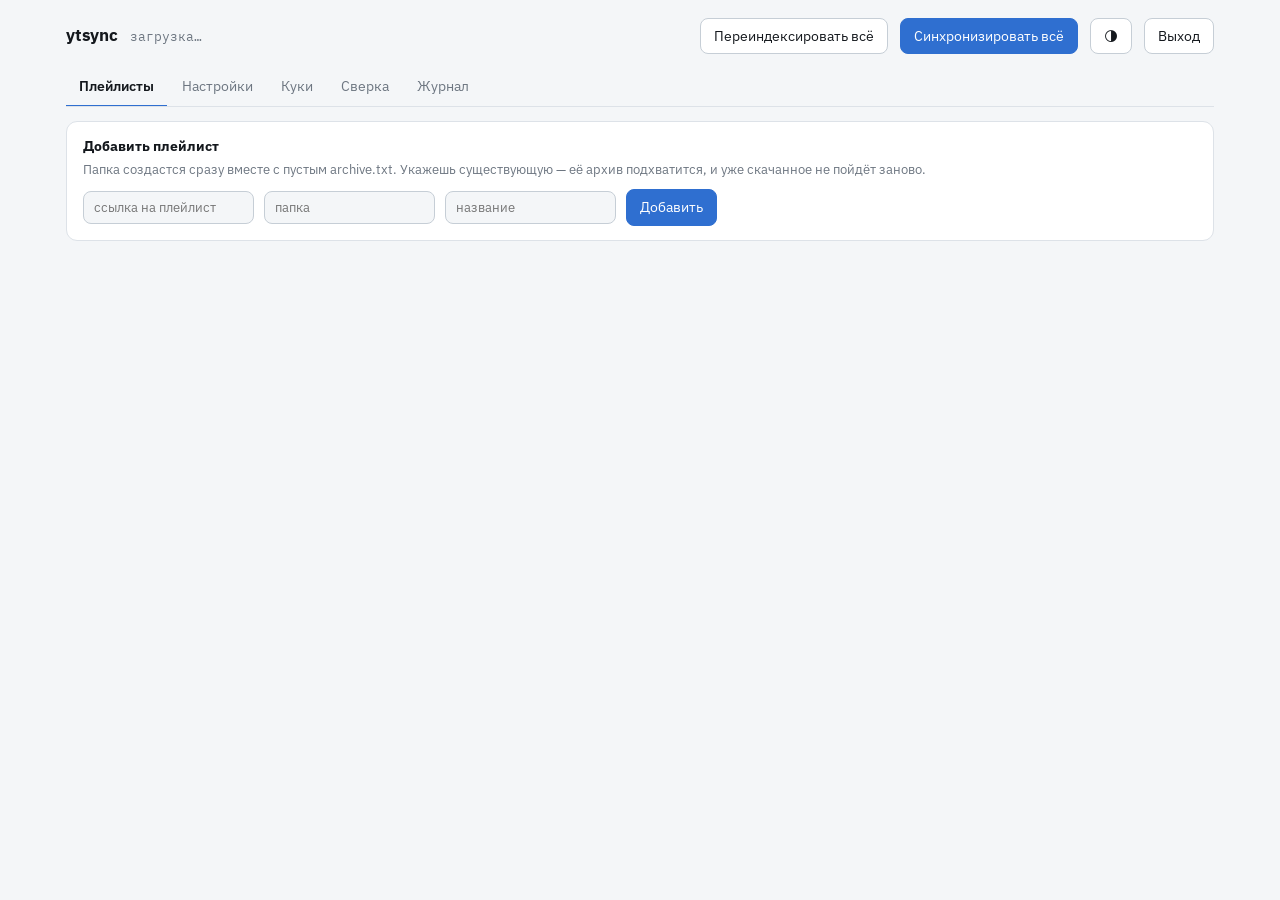
==== templates/index.html @ 3f9813bf "Initial commit: ytsync Self-hosted YouTube playlist archiver built on yt-dlp.  Unlike existing tools" ====
<!doctype html>
<html lang="ru">
<head>
<meta charset="utf-8">
<meta name="viewport" content="width=device-width, initial-scale=1">
<title>ytsync</title>
<link rel="stylesheet" href="/static/fonts.css">
<style>
:root{
  color-scheme:light;
  --paper:#f4f6f8;--surface:#fff;--sunk:#eaeef2;--ink:#14181d;--ink2:#3d454f;
  --mut:#6d7681;--line:#dde2e8;--line2:#c6ced6;
  --ok:#1f7a5a;--warn:#96670f;--bad:#b03a30;--run:#2f6fd0;
  --okbg:#e6f2ec;--warnbg:#f7efdd;--badbg:#f9e9e7;--runbg:#e9f1fc;
  --lift:0 1px 2px rgba(18,24,32,.05);
}
@media (prefers-color-scheme:dark){:root:not([data-theme="light"]){
  color-scheme:dark;
  --paper:#0b0e12;--surface:#181d24;--sunk:#212831;--ink:#e9edf1;--ink2:#c4ccd5;
  --mut:#8d97a3;--line:#2b323b;--line2:#3b444f;
  --ok:#4fbf92;--warn:#e0ab45;--bad:#ef7f74;--run:#74a9f2;
  --okbg:#13291f;--warnbg:#2d2312;--badbg:#301a17;--runbg:#16243a;
  --lift:0 1px 2px rgba(0,0,0,.5);
}}
:root[data-theme="dark"]{
  color-scheme:dark;
  --paper:#0b0e12;--surface:#181d24;--sunk:#212831;--ink:#e9edf1;--ink2:#c4ccd5;
  --mut:#8d97a3;--line:#2b323b;--line2:#3b444f;
  --ok:#4fbf92;--warn:#e0ab45;--bad:#ef7f74;--run:#74a9f2;
  --okbg:#13291f;--warnbg:#2d2312;--badbg:#301a17;--runbg:#16243a;
  --lift:0 1px 2px rgba(0,0,0,.5);
}
*{box-sizing:border-box}
body{margin:0;background:var(--paper);color:var(--ink);
     font:16px/1.5 "IBM Plex Sans",system-ui,-apple-system,Segoe UI,Roboto,sans-serif;
     -webkit-font-smoothing:antialiased;text-rendering:optimizeLegibility;
     zoom:var(--ui-zoom,1)}
.mono{font-family:"IBM Plex Mono",ui-monospace,Menlo,monospace;font-variant-numeric:tabular-nums}
.wrap{max-width:1180px;margin:0 auto;padding:18px 16px 60px}
.grow{flex:1}
.appbar{display:flex;align-items:center;gap:12px;flex-wrap:wrap;margin-bottom:12px}
.brand{font-weight:700;font-size:17px;letter-spacing:-.01em}
.statusline{font-size:12.5px;color:var(--mut);display:flex;gap:8px;flex-wrap:wrap;align-items:center}
.statusline b{color:var(--ink);font-weight:600}
.sep{color:var(--line2)}
button{font:inherit;font-size:13.5px;padding:7px 13px;border-radius:8px;cursor:pointer;
       border:1px solid var(--line2);background:var(--surface);color:var(--ink)}
button:hover:not(:disabled){border-color:var(--run)}
button:focus-visible{outline:2px solid var(--run);outline-offset:2px}
button:disabled{opacity:.42;cursor:not-allowed}
button.primary{background:var(--run);border-color:var(--run);color:#fff}
button.danger{color:var(--bad)}
button.sm{font-size:12.5px;padding:5px 10px}
input,select,textarea{font:inherit;font-size:13px;padding:6px 10px;border-radius:8px;
  border:1px solid var(--line2);background:var(--paper);color:var(--ink)}
input:focus,select:focus,textarea:focus{outline:2px solid var(--run);outline-offset:1px}
input[type=text],input[type=password]{min-width:170px}
.chip{display:inline-flex;align-items:center;gap:5px;font-size:12.5px;padding:3px 10px;
      border-radius:99px;background:var(--sunk);color:var(--mut);white-space:nowrap}
.chip.run{background:var(--runbg);color:var(--run)}
.chip.bad{background:var(--badbg);color:var(--bad)}
.chip.warn{background:var(--warnbg);color:var(--warn)}
.chip.ok{background:var(--okbg);color:var(--ok)}
.pulse{width:7px;height:7px;border-radius:50%;background:currentColor;flex:none;
       animation:pl 1.6s ease-in-out infinite}
@keyframes pl{0%,100%{opacity:1}50%{opacity:.25}}
@media (prefers-reduced-motion:reduce){.pulse{animation:none}}
.banner{border:1px solid var(--warn);background:var(--warnbg);color:var(--warn);
        border-radius:10px;padding:9px 13px;margin-bottom:10px;font-size:13px}
.runbar{border:1px solid var(--run);background:var(--runbg);border-radius:11px;
        padding:12px 14px;display:flex;flex-direction:column;gap:9px;margin-bottom:14px}
.runtop{display:flex;align-items:center;gap:10px;flex-wrap:wrap}
.runfile{font-size:12.5px;color:var(--ink2);overflow:hidden;text-overflow:ellipsis;white-space:nowrap}
.prog{height:5px;border-radius:99px;background:var(--surface);overflow:hidden}
.prog i{display:block;height:100%;background:var(--run);transition:width .3s}
.queue{display:flex;gap:6px;align-items:center;flex-wrap:wrap;font-size:12px;color:var(--mut)}
/* overflow-x:auto по спецификации делает overflow-y вычисляемым как auto,
   отчего сбоку вылезала вертикальная полоса прокрутки. Гасим её явно. */
.tabs{display:flex;gap:2px;border-bottom:1px solid var(--line);margin:14px 0;
      overflow-x:auto;overflow-y:hidden;scrollbar-width:none}
.tabs::-webkit-scrollbar{display:none}
.tabs button{border:0;background:none;color:var(--mut);border-bottom:2px solid transparent;
  border-radius:0;margin-bottom:-1px;padding:8px 13px;font-size:13.5px;white-space:nowrap}
.tabs button[aria-selected="true"]{color:var(--ink);border-bottom-color:var(--run);font-weight:600}
.row{display:grid;grid-template-columns:4px 1fr;border:1px solid var(--line);
     border-radius:10px;overflow:hidden;margin-bottom:8px;background:var(--surface);
     box-shadow:var(--lift);transition:border-color .15s}
.row:hover{border-color:var(--line2)}
.rail{background:var(--line2)}
.rail.ok{background:var(--ok)}.rail.warn{background:var(--warn)}
.rail.bad{background:var(--bad)}.rail.run{background:var(--run)}
/* Три колонки: кто — сколько — что делать. Цифры встают на одно место во всех
   строках, поэтому читаются столбцом, а ширина карточки не пустует. */
.rmain{padding:13px 16px 14px;min-width:0;display:grid;gap:8px 22px;align-items:center;
       grid-template-columns:minmax(200px,1fr) minmax(0,1.7fr) auto}
.rid{min-width:0;display:flex;flex-wrap:wrap;align-items:baseline;gap:8px}
.rid b{font-size:17px;letter-spacing:-.01em}
.rpath{font-size:13px;color:var(--mut)}
.racts{display:flex;gap:7px;justify-self:end}
.rnums{display:flex;gap:20px;font-size:14px;flex-wrap:wrap;color:var(--mut)}
.rnums b{color:var(--ink);font-weight:600}
.rnums .g{color:var(--ok)}.rnums .y{color:var(--warn)}.rnums .r{color:var(--bad)}
.rmeta{grid-column:1/-1;font-size:12.5px;color:var(--mut);margin-top:-2px}
@media (max-width:900px){
  .rmain{grid-template-columns:1fr}
  .racts{justify-self:start}
}
/* Закрытые списки стоят в одну строку рядом, раскрытый занимает всю ширину —
   иначе каждая мелочь съедала бы отдельную строку и карточка росла вчетверо */
.rdet{grid-column:1/-1;display:flex;gap:8px 18px;flex-wrap:wrap;align-items:baseline;
      margin-top:2px;border-top:1px solid var(--line);padding-top:9px}
.rdet details{margin:0;flex:0 0 auto}
.rdet details[open]{flex:1 1 100%;padding-bottom:2px}
.rdet summary{font-size:12.5px}
.card{background:var(--surface);border:1px solid var(--line);border-radius:11px;
      padding:14px 16px;margin-bottom:10px}
.card h3{margin:0 0 3px;font-size:14px}
.hint{font-size:12.5px;color:var(--mut);margin:6px 0}
.card .hint{margin:0 0 11px}
.field{display:flex;gap:10px;flex-wrap:wrap;align-items:center}
.field+.field{margin-top:9px}
label.inl{font-size:12.5px;color:var(--mut);display:flex;align-items:center;gap:6px}
details{margin-top:8px}
summary{cursor:pointer;color:var(--run);font-size:13px}
.scroll{max-height:290px;overflow:auto;margin-top:6px;border:1px solid var(--line);
        border-radius:8px}
table{border-collapse:collapse;width:100%}
td,th{padding:5px 9px;text-align:left;border-bottom:1px solid var(--line);font-size:12.5px;
      vertical-align:top}
th{color:var(--mut);font-weight:500;position:sticky;top:0;background:var(--surface)}
pre.log{background:var(--sunk);border:1px solid var(--line);border-radius:9px;padding:11px;
        font-size:11.5px;margin:0;max-height:460px;overflow:auto;white-space:pre-wrap;
        word-break:break-word;font-family:ui-monospace,Menlo,monospace;color:var(--ink2)}
.rec-item{border:1px solid var(--line);border-radius:9px;padding:10px 12px;margin-bottom:8px;
          background:var(--surface)}
.rec-file{font-size:12.5px;word-break:break-word;margin-bottom:6px}
.rec-opt{display:flex;gap:7px;align-items:flex-start;font-size:12.5px;padding:3px 0}
.rec-opt input{min-width:0}
.score{color:var(--mut);font-size:11.5px}
[hidden]{display:none!important}
.empty{color:var(--mut);font-size:13.5px;padding:14px 0}
</style>
</head>
<body>
<div class="wrap">

  <div class="appbar">
    <span class="brand">ytsync</span>
    <div class="statusline mono" id="status">загрузка…</div>
    <span class="grow"></span>
    <button id="bIndex">Переиндексировать всё</button>
    <button class="primary" id="bSync">Синхронизировать всё</button>
    <button id="bTheme" title="Переключить тему">🌗</button>
    <button id="bOut" title="Выйти из ytsync в этом браузере">Выход</button>
  </div>

  <div id="warn"></div>
  <div id="runbar"></div>

  <div class="tabs" role="tablist">
    <button role="tab" aria-selected="true" data-t="pl">Плейлисты</button>
    <button role="tab" aria-selected="false" data-t="set">Настройки</button>
    <button role="tab" aria-selected="false" data-t="ck">Куки</button>
    <button role="tab" aria-selected="false" data-t="rec">Сверка</button>
    <button role="tab" aria-selected="false" data-t="log">Журнал</button>
  </div>

  <section data-p="pl">
    <div id="cards"></div>
    <div class="card">
      <h3>Добавить плейлист</h3>
      <p class="hint">Папка создастся сразу вместе с пустым archive.txt. Укажешь существующую —
        её архив подхватится, и уже скачанное не пойдёт заново.</p>
      <form class="field" id="fAdd">
        <input type="text" id="aUrl" placeholder="ссылка на плейлист" required>
        <input type="text" id="aFolder" list="folders" placeholder="папка" required
               style="min-width:140px">
        <datalist id="folders"></datalist>
        <input type="text" id="aName" placeholder="название" style="min-width:130px">
        <button class="primary" type="submit">Добавить</button>
      </form>
    </div>
  </section>

  <section data-p="set" hidden>
    <div class="card">
      <h3>Загрузка</h3>
      <p class="hint">Качество максимальное: пустое поле формата означает лучшее видео плюс
        лучший звук. Склейка идёт в mkv без перекодирования, процессор не нагружается.</p>
      <form id="fCfg">
        <div class="field">
          <label class="inl">Часы запуска <input type="text" id="cHours" style="width:80px"></label>
          <label class="inl">Тихие часы <input type="text" id="cQuiet" style="width:110px"
                 placeholder="напр. 9,10,11"></label>
          <label class="inl">Не качать, если свободно меньше
            <input type="number" id="cFree" min="0" step="1" style="width:74px"> ГБ</label>
        </div>
        <div class="field">
          <label class="inl">Ограничение скорости
            <input type="text" id="cRate" placeholder="напр. 5M" style="min-width:100px"></label>
          <label class="inl">Формат
            <input type="text" id="cFmt" placeholder="пусто = лучшее" style="min-width:170px"></label>
        </div>
        <div class="field">
          <label class="inl">Шаблон имени
            <input type="text" id="cTpl" style="min-width:320px"></label>
          <label class="inl"><input type="checkbox" id="cThumb"> сохранять обложки</label>
          <button class="primary" type="submit">Сохранить</button>
        </div>
      </form>
    </div>
    <div class="card">
      <h3>Вид</h3>
      <p class="hint">Масштаб хранится в браузере, на каждом устройстве свой —
        на сервер не отправляется.</p>
      <div class="field">
        <label class="inl">Масштаб интерфейса
          <select id="cZoom">
            <option value="0.9">90%</option>
            <option value="1">100%</option>
            <option value="1.1">110%</option>
            <option value="1.25">125%</option>
            <option value="1.4">140%</option>
            <option value="1.6">160%</option>
          </select></label>
      </div>
    </div>
    <div class="card">
      <h3>Доступ</h3>
      <p class="hint">Вход запоминается в этом браузере на полгода. Сброс сессий разлогинит
        все устройства, включая это.</p>
      <form class="field" id="fPw">
        <input type="password" id="pwOld" placeholder="текущий пароль" autocomplete="current-password" required>
        <input type="password" id="pwNew" placeholder="новый пароль" autocomplete="new-password" minlength="6" required>
        <button type="submit">Сменить пароль</button>
        <button type="button" class="danger" id="bRevoke">Выйти на всех устройствах</button>
      </form>
    </div>
  </section>

  <section data-p="ck" hidden>
    <div class="card">
      <div class="field"><h3 style="margin:0">Куки YouTube</h3><span class="grow"></span>
        <span id="cookState" class="chip">…</span></div>
      <p class="hint" style="margin-top:9px">Нужны только для приватных плейлистов и видео 18+.
        Для обычных ссылок не требуются. Формат — Netscape cookies.txt. Всё, что не относится
        к YouTube и Google, отбрасывается при загрузке. Файл лежит с правами 600 и обратно
        не читается.</p>
      <form class="field" id="fCook">
        <input type="file" id="kFile" accept=".txt,text/plain">
        <button class="primary" type="submit">Загрузить</button>
        <button type="button" class="danger" id="kDel">Удалить</button>
      </form>
      <details>
        <summary>Вставить текстом</summary>
        <p class="hint" style="margin:6px 0">Через буфер табуляции часто ломаются — если
          ругнётся на формат, грузи файлом.</p>
        <textarea id="kText" rows="5" style="width:100%;font-family:ui-monospace,monospace"></textarea>
        <button id="kPaste" style="margin-top:6px">Сохранить текст</button>
      </details>
    </div>
  </section>

  <section data-p="rec" hidden>
    <div class="card">
      <h3>Сверка файлов без ID</h3>
      <p class="hint">У части файлов в имени нет ID видео, поэтому сопоставить их автоматически
        нельзя — для YouTube нет базы хешей. Здесь подбираются похожие по названию, решение
        за тобой. Подтверждённые ID дописываются в archive.txt, и эти видео больше не скачаются.</p>
      <div class="field">
        <select id="recFolder"></select>
        <button id="recLoad">Подобрать</button>
        <span class="grow"></span>
        <button class="primary" id="recApply" disabled>Подтвердить выбранные</button>
      </div>
      <div id="recBody" class="empty">Выбери папку и нажми «Подобрать».</div>
    </div>
  </section>

  <section data-p="log" hidden>
    <div class="card">
      <div class="field"><h3 style="margin:0">Журнал</h3><span class="grow"></span>
        <label class="inl"><input type="checkbox" id="lAuto" checked> автообновление</label>
        <button id="bLog">Обновить</button></div>
      <pre class="log" id="log" style="margin-top:10px">…</pre>
    </div>
  </section>
</div>

<script>
const $ = s => document.querySelector(s);
const esc = s => String(s ?? "").replace(/[&<>"]/g, c => ({"&":"&amp;","<":"&lt;",">":"&gt;",'"':"&quot;"}[c]));
const dt = s => s ? new Date(s).toLocaleString("ru-RU") : "—";
function ago(s) {
  if (!s) return "ни разу";
  const m = Math.round((Date.now() - new Date(s)) / 60000);
  if (m < 1) return "только что";
  if (m < 60) return `${m} мин назад`;
  const h = Math.round(m / 60);
  if (h < 24) return `${h} ч назад`;
  const d = Math.round(h / 24);
  return d < 30 ? `${d} дн назад` : new Date(s).toLocaleDateString("ru-RU");
}
let STATE = null, busy = false;
// Раскрыт всегда не более одного списка. Ключ хранится отдельно от разметки,
// поэтому переживает перерисовку карточек при опросе состояния.
let openDet = null;
const orphCache = {};
let cardsSig = "";

async function api(url, opt) {
  const r = await fetch(url, opt);
  if (r.status === 401) { location.href = "/login"; throw new Error("нужен вход"); }
  const d = await r.json().catch(() => ({}));
  if (!r.ok) throw new Error(d.error || d.message || "ошибка");
  return d;
}

/* ---------------- тема ---------------- */
const TH = [["auto","🌗"],["light","☀️"],["dark","🌙"]];
let ti = 0;
try { const s = localStorage.getItem("ytsync-theme");
      if (s) ti = Math.max(0, TH.findIndex(t => t[0] === s)); } catch(e) {}
function paintTheme() {
  const [v, l] = TH[ti];
  if (v === "auto") document.documentElement.removeAttribute("data-theme");
  else document.documentElement.setAttribute("data-theme", v);
  $("#bTheme").textContent = l;
  try { localStorage.setItem("ytsync-theme", v); } catch(e) {}
}
$("#bTheme").onclick = () => { ti = (ti + 1) % TH.length; paintTheme(); };
paintTheme();

/* ---------------- масштаб интерфейса ---------------- */
function applyZoom(v) {
  document.documentElement.style.setProperty("--ui-zoom", v);
  try { localStorage.setItem("ytsync-zoom", v); } catch(e) {}
}
let zoom = "1";
try { zoom = localStorage.getItem("ytsync-zoom") || "1"; } catch(e) {}
applyZoom(zoom);
$("#cZoom").value = zoom;
$("#cZoom").onchange = e => applyZoom(e.target.value);

/* ---------------- вкладки ---------------- */
const tabs = document.querySelectorAll(".tabs button");
tabs.forEach(t => t.onclick = () => {
  tabs.forEach(x => x.setAttribute("aria-selected", String(x === t)));
  document.querySelectorAll("[data-p]").forEach(p => p.hidden = p.dataset.p !== t.dataset.t);
  if (t.dataset.t === "log") loadLog();
  try { localStorage.setItem("ytsync-tab", t.dataset.t); } catch(e) {}
});
try {
  const saved = localStorage.getItem("ytsync-tab");
  if (saved) { const b = document.querySelector(`.tabs button[data-t="${saved}"]`); if (b) b.click(); }
} catch(e) {}

/* ---------------- строка плейлиста ---------------- */
function rail(p) {
  if (p.running) return "run";
  if (p.lost) return "bad";
  if (p.pending) return "warn";
  return "ok";
}
function sizeChip(p) {
  if (!p.pending) return "";
  return p.pending_gb != null
    ? `<span class="chip">≈ ${p.pending_gb} ГБ</span>`
    : `<span class="chip">объём неизвестен</span>`;
}
function row(p) {
  const acts = p.running
    ? `<button disabled>Синк</button>`
    : p.queued
      ? `<button data-act="unqueue" data-f="${esc(p.folder)}">Убрать из очереди</button>`
      : `<button data-act="index" data-f="${esc(p.folder)}">Индекс</button>
         <button class="primary" data-act="sync" data-f="${esc(p.folder)}">Синк</button>`;
  const badge = p.running ? `<span class="chip run"><i class="pulse"></i>идёт синк</span>`
    : p.queued ? `<span class="chip warn">в очереди</span>` : "";
  // Нулевые счётчики не показываем: они только шумят. Всего и скачано — всегда.
  const nums = [
    `всего <b>${p.in_playlist}</b>`,
    `скачано <b class="g">${p.downloaded}</b>`,
    p.pending ? `в очереди <b class="y">${p.pending}</b>` : "",
    p.rescued ? `спасено <b class="g">${p.rescued}</b>` : "",
    p.lost ? `упущено <b class="r">${p.lost}</b>` : "",
    p.files_without_id ? `без ID <b class="y">${p.files_without_id}</b>` : "",
  ].filter(Boolean).map(x => `<span>${x}</span>`).join("");

  // Ключ нужен, чтобы раскрытый список пережил перерисовку по опросу состояния
  const dd = (key, title, body, extra = "") => {
    const k = `${p.folder}|${key}`;
    return `<details data-det="${esc(k)}"${openDet === k ? " open" : ""}${extra}>
      <summary>${title}</summary>${openDet === k ? body : ""}</details>`;
  };
  const det = [
    p.pending ? dd("pending", `В очереди на скачивание — ${p.pending}`,
      `<div class="hint">Доступны на YouTube, локально их пока нет.</div>
       ${tbl(p.pending_items, false)}`) : "",
    p.rescued ? dd("rescued", `Спасено — ${p.rescued}`,
      `<div class="hint">На YouTube уже не посмотреть, а у тебя лежит.</div>
       ${tbl(p.rescued_items, true)}`) : "",
    p.lost ? dd("lost", `Упущено — ${p.lost}`,
      `<div class="hint">Недоступно на YouTube и не скачано. Часть бывает чинибельной —
         попробуй «Повторить упущенные».</div>
       ${tbl(p.lost_items, true)}
       <button class="sm" style="margin-top:7px" data-act="retry" data-f="${esc(p.folder)}">
         Повторить упущенные (${p.lost})</button>`) : "",
    p.files_without_id ? dd("orph", `Файлы без ID в имени — ${p.files_without_id}`,
      `<div class="hint">Сопоставить автоматически нельзя — вкладка «Сверка».</div>
       ${orphCache[p.folder]
         ? `<div class="scroll"><table>${orphCache[p.folder]
             .map(f => `<tr><td class="mono">${esc(f)}</td></tr>`).join("")}</table></div>`
         : '<div class="hint">загружаю…</div>'}`,
      ` data-orph="${esc(p.folder)}"`) : "",
  ].join("");
  return `<div class="row">
    <div class="rail ${rail(p)}"></div>
    <div class="rmain">
      <div class="rid"><b>${esc(p.name)}</b><span class="rpath mono">/${esc(p.folder)}</span>
        ${badge}${sizeChip(p)}
        ${p.indexed ? "" : '<span class="chip">не индексирован</span>'}</div>
      <div class="rnums mono">${nums}</div>
      <div class="racts">${acts}
        <button class="danger" data-act="del" data-f="${esc(p.folder)}">Убрать</button></div>
      <div class="rmeta">проверен ${ago(p.indexed_at)}${
        p.last_run && p.last_run.added ? ` · в прошлый раз скачано ${p.last_run.added}` : ""}${
        p.last_run && p.last_run.message
          ? ` · <span style="color:var(--bad)">${esc(p.last_run.message)}</span>` : ""}</div>
      ${det ? `<div class="rdet">${det}</div>` : ""}
    </div>
  </div>`;
}
function tbl(items, withReason) {
  if (!items || !items.length) return '<div class="hint">пусто</div>';
  return `<div class="scroll"><table><tr><th>ID</th><th>Название</th>${
    withReason ? "<th>Причина</th>" : ""}</tr>` + items.map(i => `<tr>
      <td class="mono"><a href="https://youtu.be/${esc(i.video_id)}" target="_blank"
        rel="noopener">${esc(i.video_id)}</a></td>
      <td>${esc(i.title)}</td>
      ${withReason ? `<td>${esc(i.problem || "нет в плейлисте")}</td>` : ""}</tr>`).join("")
    + "</table></div>";
}

/* ---------------- обновление ---------------- */
async function refresh() {
  const s = await api("/api/state");
  STATE = s;
  const d = s.disk, r = s.runner, cur = r.current;
  busy = !!cur;

  $("#status").innerHTML =
    `<span>расписание <b>${(s.config.schedule_hours||[]).map(h=>h+":00").join(", ") || "выкл"}</b></span>
     <span class="sep">·</span>
     <span>диск <b>${d.free_gb ?? "?"} ГБ</b> из ${d.total_gb ?? "?"}</span>
     <span class="sep">·</span><span><b>${d.used_pct ?? "?"}%</b> занято</span>
     ${s.quiet_now ? '<span class="sep">·</span><span class="chip warn">тихие часы</span>' : ""}`;

  $("#warn").innerHTML = !s.space_ok
    ? `<div class="banner">${esc(s.space_warning)}</div>` : "";

  $("#runbar").innerHTML = cur ? `<div class="runbar">
      <div class="runtop">
        <span class="chip run"><i class="pulse"></i>${esc(cur.stage || cur.kind)}</span>
        <b>${esc(cur.folder)}</b>
        ${cur.expected ? `<span class="mono" style="font-size:12.5px">файл ${
          cur.done || 0} из ${cur.expected}</span>` : ""}
        ${cur.percent ? `<span class="mono" style="font-size:12.5px">${cur.percent.toFixed(1)}%</span>` : ""}
        <span class="grow"></span>
        <button id="bPause">Пауза</button>
        <button class="danger" id="bStop" title="Недокачанный файл сохранится и продолжится позже">Остановить</button>
      </div>
      ${cur.item ? `<div class="runfile mono">${esc(cur.item)}</div>` : ""}
      <div class="prog"><i style="width:${cur.percent || 0}%"></i></div>
      ${r.queued ? `<div class="queue"><span>Дальше:</span>${
        r.queue.map(j => `<span class="chip">${esc(j.folder)} · ${esc(j.kind)}
          <button class="sm" data-act="unqueue" data-f="${esc(j.folder)}"
          style="padding:0 4px;border:0;background:none">✕</button></span>`).join("")}
        <button class="sm" id="bQClear">Очистить очередь</button></div>` : ""}
    </div>` : (r.queued ? `<div class="runbar"><div class="queue">
        <span>В очереди:</span>${r.queue.map(j => `<span class="chip">${esc(j.folder)}</span>`).join("")}
        <button class="sm" id="bQClear">Очистить очередь</button></div></div>` : "");

  $("#bSync").disabled = busy;
  $("#bIndex").disabled = busy;
  // Перерисовываем только при реальных изменениях: иначе каждые 2 секунды
  // сбрасывалась бы прокрутка и мерцал текст. Подпись компактная — по числам,
  // а не по всем спискам, чтобы не гонять сотни килобайт на каждом опросе.
  const sig = JSON.stringify([
    s.playlists.map(p => [p.folder, p.name, p.in_playlist, p.downloaded, p.pending,
                          p.rescued, p.lost, p.files_without_id, p.pending_gb,
                          p.queued, p.running, p.indexed_at,
                          p.last_run && p.last_run.finished]),
    openDet, Object.keys(orphCache).sort()]);
  if (sig !== cardsSig) {
    cardsSig = sig;
    $("#cards").innerHTML = s.playlists.length ? s.playlists.map(row).join("")
      : '<div class="card empty">Плейлистов пока нет. Добавь первый ниже — он сразу проиндексируется, но качать ничего не начнёт.</div>';
  }
  $("#folders").innerHTML = (s.known_folders||[]).map(f => `<option value="${esc(f)}">`).join("");

  const sel = $("#recFolder"), keep = sel.value;
  sel.innerHTML = s.playlists.map(p =>
    `<option value="${esc(p.folder)}">${esc(p.name)} (без ID: ${p.files_without_id})</option>`).join("");
  if (keep) sel.value = keep;

  const c = s.config;
  if (document.activeElement !== $("#cHours")) $("#cHours").value = (c.schedule_hours||[]).join(",");
  if (document.activeElement !== $("#cQuiet")) $("#cQuiet").value = (c.quiet_hours||[]).join(",");
  if (document.activeElement !== $("#cFree")) $("#cFree").value = c.min_free_gb ?? 0;
  if (document.activeElement !== $("#cRate")) $("#cRate").value = c.limit_rate || "";
  if (document.activeElement !== $("#cFmt")) $("#cFmt").value = c.format || "";
  if (document.activeElement !== $("#cTpl")) $("#cTpl").value = c.output_template || "";
  $("#cThumb").checked = !!c.write_thumbnail;

  const k = s.cookies || {};
  $("#cookState").className = "chip " + (k.present ? "ok" : "");
  $("#cookState").textContent = k.present
    ? `${k.count} кук · ${(k.domains||[]).slice(0,3).join(", ")} · ${dt(k.mtime)}`
    : "не загружены";
  $("#kDel").disabled = !k.present;
}

async function loadLog() {
  try {
    const l = await api("/api/log?limit=250");
    $("#log").textContent = l.map(x =>
      `${x.ts.replace("T"," ").replace("+00:00","")} ${x.folder ? "["+x.folder+"] " : ""}${x.line}`
    ).join("\n") || "пусто";
  } catch(e) {}
}

/* ---------------- действия ---------------- */
document.addEventListener("click", async e => {
  const b = e.target.closest("button[data-act]");
  if (!b) return;
  const f = b.dataset.f, act = b.dataset.act;
  const p = (STATE?.playlists || []).find(x => x.folder === f);
  try {
    if (act === "del") {
      if (!confirm(`Убрать «${f}» из списка?\n\nФайлы и archive.txt останутся на месте — удаляется только запись.`)) return;
      await api("/api/playlists/" + encodeURIComponent(f), {method:"DELETE"});
    } else if (act === "unqueue") {
      await api("/api/queue?folder=" + encodeURIComponent(f), {method:"DELETE"});
    } else if (act === "retry") {
      const r = await api("/api/retry/" + encodeURIComponent(f), {method:"POST"});
      alert(r.message + (r.count ? ` (${r.count} шт.)` : ""));
    } else if (act === "sync") {
      // Подтверждаем только дорогой запуск, чтобы не докучать на мелочи
      if (p && p.pending_gb != null && p.pending_gb >= 10 &&
          !confirm(`Скачать ${p.pending} видео, примерно ${p.pending_gb} ГБ?\n\nСвободно ${STATE.disk.free_gb} ГБ.`)) return;
      const r = await api(`/api/run/sync?folder=${encodeURIComponent(f)}`, {method:"POST"});
      if (!r.ok) alert(r.message);
    } else {
      await api(`/api/run/${act}?folder=${encodeURIComponent(f)}`, {method:"POST"});
    }
    await refresh(); loadLog();
  } catch (err) { alert(err.message); }
});

// Раскрытие берём на себя: браузерное открывало бы несколько списков сразу,
// а перерисовка по опросу тут же их схлопывала.
document.addEventListener("click", async e => {
  const s = e.target.closest(".rdet summary");
  if (!s) return;
  e.preventDefault();
  const d = s.parentElement, key = d.dataset.det;
  openDet = (openDet === key) ? null : key;
  cardsSig = "";                       // заставляем перерисовать с новым состоянием
  await refresh().catch(() => {});
  // Список файлов без ID подгружаем лениво и кладём в кэш, чтобы не тянуть заново
  const folder = d.dataset.orph;
  if (folder && openDet === key && !orphCache[folder]) {
    try {
      orphCache[folder] = (await api("/api/orphans/" + encodeURIComponent(folder))).files;
      cardsSig = "";
      await refresh().catch(() => {});
    } catch (err) { /* покажем «загружаю…», это не критично */ }
  }
});

document.addEventListener("click", async e => {
  const id = e.target.id;
  try {
    if (id === "bPause") { alert((await api("/api/control/pause", {method:"POST"})).message); }
    else if (id === "bStop") { alert((await api("/api/control/stop", {method:"POST"})).message); }
    else if (id === "bQClear") { await api("/api/queue", {method:"DELETE"}); }
    else return;
    refresh();
  } catch (err) { alert(err.message); }
});

$("#bSync").onclick = async () => {
  const tot = (STATE?.playlists || []).reduce((a, p) => a + (p.pending_gb || 0), 0);
  if (tot >= 10 && !confirm(`Синхронизировать все плейлисты?\n\nПримерно ${tot.toFixed(1)} ГБ к загрузке, свободно ${STATE.disk.free_gb} ГБ.`)) return;
  try { await api("/api/run/sync", {method:"POST"}); refresh(); loadLog(); }
  catch (err) { alert(err.message); }
};
$("#bIndex").onclick = async () => {
  try { await api("/api/run/index", {method:"POST"}); refresh(); loadLog(); }
  catch (err) { alert(err.message); }
};
$("#bLog").onclick = loadLog;
$("#bOut").onclick = async () => {
  if (!confirm("Выйти из ytsync в этом браузере?")) return;
  await api("/api/auth/logout", {method:"POST"}); location.href = "/login";
};

$("#fAdd").onsubmit = async e => {
  e.preventDefault();
  try {
    const r = await api("/api/playlists", {method:"POST",
      headers:{"Content-Type":"application/json"},
      body: JSON.stringify({url:$("#aUrl").value, folder:$("#aFolder").value, name:$("#aName").value})});
    $("#aUrl").value = $("#aFolder").value = $("#aName").value = "";
    alert(r.archive_created
      ? "Папка создана, archive.txt пустой — при первом синке скачается весь плейлист."
      : `Использую существующий archive.txt: ${r.archive_entries} записей, они не перекачаются.`);
    refresh(); loadLog();
  } catch (err) { alert(err.message); }
};

$("#fCfg").onsubmit = async e => {
  e.preventDefault();
  const hrs = s => s.split(",").map(x => x.trim()).filter(Boolean);
  try {
    await api("/api/config", {method:"POST", headers:{"Content-Type":"application/json"},
      body: JSON.stringify({
        schedule_hours: hrs($("#cHours").value), quiet_hours: hrs($("#cQuiet").value),
        min_free_gb: $("#cFree").value, limit_rate: $("#cRate").value,
        format: $("#cFmt").value, output_template: $("#cTpl").value,
        write_thumbnail: $("#cThumb").checked})});
    refresh();
  } catch (err) { alert(err.message); }
};

$("#fPw").onsubmit = async e => {
  e.preventDefault();
  try {
    await api("/api/auth/password", {method:"POST", headers:{"Content-Type":"application/json"},
      body: JSON.stringify({current:$("#pwOld").value, password:$("#pwNew").value})});
    $("#pwOld").value = $("#pwNew").value = "";
    alert("Пароль изменён. Этот браузер остался в системе.");
  } catch (err) { alert(err.message); }
};
$("#bRevoke").onclick = async () => {
  if (!confirm("Разлогинить все устройства, включая это?")) return;
  await api("/api/auth/revoke", {method:"POST"});
  location.href = "/login";
};

async function sendCookies(body, isFile) {
  const opt = isFile ? {method:"POST", body}
    : {method:"POST", headers:{"Content-Type":"application/json"}, body:JSON.stringify({text:body})};
  const c = (await api("/api/cookies", opt)).cookies;
  alert(`Сохранено ${c.count} кук для ${(c.domains||[]).join(", ")}.` +
    (c.dropped ? `\n\nОтброшено посторонних: ${c.dropped}` : ""));
  refresh(); loadLog();
}
$("#fCook").onsubmit = async e => {
  e.preventDefault();
  const f = $("#kFile").files[0];
  if (!f) { alert("Выбери файл"); return; }
  const fd = new FormData(); fd.append("file", f);
  try { await sendCookies(fd, true); $("#kFile").value = ""; } catch (err) { alert(err.message); }
};
$("#kPaste").onclick = async () => {
  if (!$("#kText").value.trim()) { alert("Пусто"); return; }
  try { await sendCookies($("#kText").value, false); $("#kText").value = ""; }
  catch (err) { alert(err.message); }
};
$("#kDel").onclick = async () => {
  if (!confirm("Удалить файл кук с сервера?")) return;
  try { await api("/api/cookies", {method:"DELETE"}); refresh(); loadLog(); }
  catch (err) { alert(err.message); }
};

/* ---------------- сверка ---------------- */
$("#recLoad").onclick = async () => {
  const f = $("#recFolder").value;
  if (!f) return;
  $("#recBody").innerHTML = '<div class="empty">Подбираю…</div>';
  try {
    const d = await api("/api/reconcile/" + encodeURIComponent(f));
    if (!d.items.length) {
      $("#recBody").innerHTML = '<div class="empty">Файлов без ID в этой папке нет.</div>';
      $("#recApply").disabled = true; return;
    }
    $("#recBody").innerHTML = d.items.map((it, i) => `<div class="rec-item">
      <div class="rec-file mono">${esc(it.file)}</div>
      ${it.suggestions.length ? it.suggestions.map(s => `<label class="rec-opt">
          <input type="radio" name="rec${i}" value="${esc(s.video_id)}">
          <span>${esc(s.title)}
            <span class="score">· ${Math.round(s.score*100)}% · ${esc(s.video_id)}${
              s.in_playlist ? "" : " · нет в плейлисте"}</span></span></label>`).join("")
        : '<div class="hint">Похожих не нашлось.</div>'}
      <label class="rec-opt"><input type="radio" name="rec${i}" value="" checked>
        <span class="score">пропустить</span></label></div>`).join("");
    $("#recApply").disabled = false;
  } catch (err) { $("#recBody").innerHTML = `<div class="empty">${esc(err.message)}</div>`; }
};
$("#recApply").onclick = async () => {
  const pairs = [...document.querySelectorAll("#recBody input[type=radio]:checked")]
    .filter(r => r.value).map(r => ({video_id: r.value}));
  if (!pairs.length) { alert("Ничего не выбрано."); return; }
  if (!confirm(`Дописать ${pairs.length} ID в archive.txt?\n\nЭти видео больше не будут скачиваться.`)) return;
  try {
    const r = await api("/api/reconcile/" + encodeURIComponent($("#recFolder").value),
      {method:"POST", headers:{"Content-Type":"application/json"}, body: JSON.stringify({pairs})});
    alert(`Добавлено записей: ${r.added}`);
    $("#recLoad").click(); refresh();
  } catch (err) { alert(err.message); }
};

refresh().catch(() => {});
loadLog();
setInterval(() => refresh().catch(() => {}), 2000);
setInterval(() => { if (busy && $("#lAuto").checked) loadLog(); }, 3000);
</script>
</body>
</html>
---- static/fonts.css ----
/* cyrillic-ext */
@font-face {
  font-family: 'IBM Plex Mono';
  font-style: normal;
  font-weight: 400;
  font-display: swap;
  src: url(/static/fonts/f000.woff2) format('woff2');
  unicode-range: U+0460-052F, U+1C80-1C8A, U+20B4, U+2DE0-2DFF, U+A640-A69F, U+FE2E-FE2F;
}
/* cyrillic */
@font-face {
  font-family: 'IBM Plex Mono';
  font-style: normal;
  font-weight: 400;
  font-display: swap;
  src: url(/static/fonts/f001.woff2) format('woff2');
  unicode-range: U+0301, U+0400-045F, U+0490-0491, U+04B0-04B1, U+2116;
}
/* vietnamese */
@font-face {
  font-family: 'IBM Plex Mono';
  font-style: normal;
  font-weight: 400;
  font-display: swap;
  src: url(/static/fonts/f002.woff2) format('woff2');
  unicode-range: U+0102-0103, U+0110-0111, U+0128-0129, U+0168-0169, U+01A0-01A1, U+01AF-01B0, U+0300-0301, U+0303-0304, U+0308-0309, U+0323, U+0329, U+1EA0-1EF9, U+20AB;
}
/* latin-ext */
@font-face {
  font-family: 'IBM Plex Mono';
  font-style: normal;
  font-weight: 400;
  font-display: swap;
  src: url(/static/fonts/f003.woff2) format('woff2');
  unicode-range: U+0100-02BA, U+02BD-02C5, U+02C7-02CC, U+02CE-02D7, U+02DD-02FF, U+0304, U+0308, U+0329, U+1D00-1DBF, U+1E00-1E9F, U+1EF2-1EFF, U+2020, U+20A0-20AB, U+20AD-20C0, U+2113, U+2C60-2C7F, U+A720-A7FF;
}
/* latin */
@font-face {
  font-family: 'IBM Plex Mono';
  font-style: normal;
  font-weight: 400;
  font-display: swap;
  src: url(/static/fonts/f004.woff2) format('woff2');
  unicode-range: U+0000-00FF, U+0131, U+0152-0153, U+02BB-02BC, U+02C6, U+02DA, U+02DC, U+0304, U+0308, U+0329, U+2000-206F, U+20AC, U+2122, U+2191, U+2193, U+2212, U+2215, U+FEFF, U+FFFD;
}
/* cyrillic-ext */
@font-face {
  font-family: 'IBM Plex Mono';
  font-style: normal;
  font-weight: 500;
  font-display: swap;
  src: url(/static/fonts/f005.woff2) format('woff2');
  unicode-range: U+0460-052F, U+1C80-1C8A, U+20B4, U+2DE0-2DFF, U+A640-A69F, U+FE2E-FE2F;
}
/* cyrillic */
@font-face {
  font-family: 'IBM Plex Mono';
  font-style: normal;
  font-weight: 500;
  font-display: swap;
  src: url(/static/fonts/f006.woff2) format('woff2');
  unicode-range: U+0301, U+0400-045F, U+0490-0491, U+04B0-04B1, U+2116;
}
/* vietnamese */
@font-face {
  font-family: 'IBM Plex Mono';
  font-style: normal;
  font-weight: 500;
  font-display: swap;
  src: url(/static/fonts/f007.woff2) format('woff2');
  unicode-range: U+0102-0103, U+0110-0111, U+0128-0129, U+0168-0169, U+01A0-01A1, U+01AF-01B0, U+0300-0301, U+0303-0304, U+0308-0309, U+0323, U+0329, U+1EA0-1EF9, U+20AB;
}
/* latin-ext */
@font-face {
  font-family: 'IBM Plex Mono';
  font-style: normal;
  font-weight: 500;
  font-display: swap;
  src: url(/static/fonts/f008.woff2) format('woff2');
  unicode-range: U+0100-02BA, U+02BD-02C5, U+02C7-02CC, U+02CE-02D7, U+02DD-02FF, U+0304, U+0308, U+0329, U+1D00-1DBF, U+1E00-1E9F, U+1EF2-1EFF, U+2020, U+20A0-20AB, U+20AD-20C0, U+2113, U+2C60-2C7F, U+A720-A7FF;
}
/* latin */
@font-face {
  font-family: 'IBM Plex Mono';
  font-style: normal;
  font-weight: 500;
  font-display: swap;
  src: url(/static/fonts/f009.woff2) format('woff2');
  unicode-range: U+0000-00FF, U+0131, U+0152-0153, U+02BB-02BC, U+02C6, U+02DA, U+02DC, U+0304, U+0308, U+0329, U+2000-206F, U+20AC, U+2122, U+2191, U+2193, U+2212, U+2215, U+FEFF, U+FFFD;
}
/* cyrillic-ext */
@font-face {
  font-family: 'IBM Plex Mono';
  font-style: normal;
  font-weight: 600;
  font-display: swap;
  src: url(/static/fonts/f010.woff2) format('woff2');
  unicode-range: U+0460-052F, U+1C80-1C8A, U+20B4, U+2DE0-2DFF, U+A640-A69F, U+FE2E-FE2F;
}
/* cyrillic */
@font-face {
  font-family: 'IBM Plex Mono';
  font-style: normal;
  font-weight: 600;
  font-display: swap;
  src: url(/static/fonts/f011.woff2) format('woff2');
  unicode-range: U+0301, U+0400-045F, U+0490-0491, U+04B0-04B1, U+2116;
}
/* vietnamese */
@font-face {
  font-family: 'IBM Plex Mono';
  font-style: normal;
  font-weight: 600;
  font-display: swap;
  src: url(/static/fonts/f012.woff2) format('woff2');
  unicode-range: U+0102-0103, U+0110-0111, U+0128-0129, U+0168-0169, U+01A0-01A1, U+01AF-01B0, U+0300-0301, U+0303-0304, U+0308-0309, U+0323, U+0329, U+1EA0-1EF9, U+20AB;
}
/* latin-ext */
@font-face {
  font-family: 'IBM Plex Mono';
  font-style: normal;
  font-weight: 600;
  font-display: swap;
  src: url(/static/fonts/f013.woff2) format('woff2');
  unicode-range: U+0100-02BA, U+02BD-02C5, U+02C7-02CC, U+02CE-02D7, U+02DD-02FF, U+0304, U+0308, U+0329, U+1D00-1DBF, U+1E00-1E9F, U+1EF2-1EFF, U+2020, U+20A0-20AB, U+20AD-20C0, U+2113, U+2C60-2C7F, U+A720-A7FF;
}
/* latin */
@font-face {
  font-family: 'IBM Plex Mono';
  font-style: normal;
  font-weight: 600;
  font-display: swap;
  src: url(/static/fonts/f014.woff2) format('woff2');
  unicode-range: U+0000-00FF, U+0131, U+0152-0153, U+02BB-02BC, U+02C6, U+02DA, U+02DC, U+0304, U+0308, U+0329, U+2000-206F, U+20AC, U+2122, U+2191, U+2193, U+2212, U+2215, U+FEFF, U+FFFD;
}
/* cyrillic-ext */
@font-face {
  font-family: 'IBM Plex Sans';
  font-style: normal;
  font-weight: 400;
  font-stretch: 100%;
  font-display: swap;
  src: url(/static/fonts/f015.woff2) format('woff2');
  unicode-range: U+0460-052F, U+1C80-1C8A, U+20B4, U+2DE0-2DFF, U+A640-A69F, U+FE2E-FE2F;
}
/* cyrillic */
@font-face {
  font-family: 'IBM Plex Sans';
  font-style: normal;
  font-weight: 400;
  font-stretch: 100%;
  font-display: swap;
  src: url(/static/fonts/f016.woff2) format('woff2');
  unicode-range: U+0301, U+0400-045F, U+0490-0491, U+04B0-04B1, U+2116;
}
/* greek */
@font-face {
  font-family: 'IBM Plex Sans';
  font-style: normal;
  font-weight: 400;
  font-stretch: 100%;
  font-display: swap;
  src: url(/static/fonts/f017.woff2) format('woff2');
  unicode-range: U+0370-0377, U+037A-037F, U+0384-038A, U+038C, U+038E-03A1, U+03A3-03FF;
}
/* vietnamese */
@font-face {
  font-family: 'IBM Plex Sans';
  font-style: normal;
  font-weight: 400;
  font-stretch: 100%;
  font-display: swap;
  src: url(/static/fonts/f018.woff2) format('woff2');
  unicode-range: U+0102-0103, U+0110-0111, U+0128-0129, U+0168-0169, U+01A0-01A1, U+01AF-01B0, U+0300-0301, U+0303-0304, U+0308-0309, U+0323, U+0329, U+1EA0-1EF9, U+20AB;
}
/* latin-ext */
@font-face {
  font-family: 'IBM Plex Sans';
  font-style: normal;
  font-weight: 400;
  font-stretch: 100%;
  font-display: swap;
  src: url(/static/fonts/f019.woff2) format('woff2');
  unicode-range: U+0100-02BA, U+02BD-02C5, U+02C7-02CC, U+02CE-02D7, U+02DD-02FF, U+0304, U+0308, U+0329, U+1D00-1DBF, U+1E00-1E9F, U+1EF2-1EFF, U+2020, U+20A0-20AB, U+20AD-20C0, U+2113, U+2C60-2C7F, U+A720-A7FF;
}
/* latin */
@font-face {
  font-family: 'IBM Plex Sans';
  font-style: normal;
  font-weight: 400;
  font-stretch: 100%;
  font-display: swap;
  src: url(/static/fonts/f020.woff2) format('woff2');
  unicode-range: U+0000-00FF, U+0131, U+0152-0153, U+02BB-02BC, U+02C6, U+02DA, U+02DC, U+0304, U+0308, U+0329, U+2000-206F, U+20AC, U+2122, U+2191, U+2193, U+2212, U+2215, U+FEFF, U+FFFD;
}
/* cyrillic-ext */
@font-face {
  font-family: 'IBM Plex Sans';
  font-style: normal;
  font-weight: 500;
  font-stretch: 100%;
  font-display: swap;
  src: url(/static/fonts/f015.woff2) format('woff2');
  unicode-range: U+0460-052F, U+1C80-1C8A, U+20B4, U+2DE0-2DFF, U+A640-A69F, U+FE2E-FE2F;
}
/* cyrillic */
@font-face {
  font-family: 'IBM Plex Sans';
  font-style: normal;
  font-weight: 500;
  font-stretch: 100%;
  font-display: swap;
  src: url(/static/fonts/f016.woff2) format('woff2');
  unicode-range: U+0301, U+0400-045F, U+0490-0491, U+04B0-04B1, U+2116;
}
/* greek */
@font-face {
  font-family: 'IBM Plex Sans';
  font-style: normal;
  font-weight: 500;
  font-stretch: 100%;
  font-display: swap;
  src: url(/static/fonts/f017.woff2) format('woff2');
  unicode-range: U+0370-0377, U+037A-037F, U+0384-038A, U+038C, U+038E-03A1, U+03A3-03FF;
}
/* vietnamese */
@font-face {
  font-family: 'IBM Plex Sans';
  font-style: normal;
  font-weight: 500;
  font-stretch: 100%;
  font-display: swap;
  src: url(/static/fonts/f018.woff2) format('woff2');
  unicode-range: U+0102-0103, U+0110-0111, U+0128-0129, U+0168-0169, U+01A0-01A1, U+01AF-01B0, U+0300-0301, U+0303-0304, U+0308-0309, U+0323, U+0329, U+1EA0-1EF9, U+20AB;
}
/* latin-ext */
@font-face {
  font-family: 'IBM Plex Sans';
  font-style: normal;
  font-weight: 500;
  font-stretch: 100%;
  font-display: swap;
  src: url(/static/fonts/f019.woff2) format('woff2');
  unicode-range: U+0100-02BA, U+02BD-02C5, U+02C7-02CC, U+02CE-02D7, U+02DD-02FF, U+0304, U+0308, U+0329, U+1D00-1DBF, U+1E00-1E9F, U+1EF2-1EFF, U+2020, U+20A0-20AB, U+20AD-20C0, U+2113, U+2C60-2C7F, U+A720-A7FF;
}
/* latin */
@font-face {
  font-family: 'IBM Plex Sans';
  font-style: normal;
  font-weight: 500;
  font-stretch: 100%;
  font-display: swap;
  src: url(/static/fonts/f020.woff2) format('woff2');
  unicode-range: U+0000-00FF, U+0131, U+0152-0153, U+02BB-02BC, U+02C6, U+02DA, U+02DC, U+0304, U+0308, U+0329, U+2000-206F, U+20AC, U+2122, U+2191, U+2193, U+2212, U+2215, U+FEFF, U+FFFD;
}
/* cyrillic-ext */
@font-face {
  font-family: 'IBM Plex Sans';
  font-style: normal;
  font-weight: 600;
  font-stretch: 100%;
  font-display: swap;
  src: url(/static/fonts/f015.woff2) format('woff2');
  unicode-range: U+0460-052F, U+1C80-1C8A, U+20B4, U+2DE0-2DFF, U+A640-A69F, U+FE2E-FE2F;
}
/* cyrillic */
@font-face {
  font-family: 'IBM Plex Sans';
  font-style: normal;
  font-weight: 600;
  font-stretch: 100%;
  font-display: swap;
  src: url(/static/fonts/f016.woff2) format('woff2');
  unicode-range: U+0301, U+0400-045F, U+0490-0491, U+04B0-04B1, U+2116;
}
/* greek */
@font-face {
  font-family: 'IBM Plex Sans';
  font-style: normal;
  font-weight: 600;
  font-stretch: 100%;
  font-display: swap;
  src: url(/static/fonts/f017.woff2) format('woff2');
  unicode-range: U+0370-0377, U+037A-037F, U+0384-038A, U+038C, U+038E-03A1, U+03A3-03FF;
}
/* vietnamese */
@font-face {
  font-family: 'IBM Plex Sans';
  font-style: normal;
  font-weight: 600;
  font-stretch: 100%;
  font-display: swap;
  src: url(/static/fonts/f018.woff2) format('woff2');
  unicode-range: U+0102-0103, U+0110-0111, U+0128-0129, U+0168-0169, U+01A0-01A1, U+01AF-01B0, U+0300-0301, U+0303-0304, U+0308-0309, U+0323, U+0329, U+1EA0-1EF9, U+20AB;
}
/* latin-ext */
@font-face {
  font-family: 'IBM Plex Sans';
  font-style: normal;
  font-weight: 600;
  font-stretch: 100%;
  font-display: swap;
  src: url(/static/fonts/f019.woff2) format('woff2');
  unicode-range: U+0100-02BA, U+02BD-02C5, U+02C7-02CC, U+02CE-02D7, U+02DD-02FF, U+0304, U+0308, U+0329, U+1D00-1DBF, U+1E00-1E9F, U+1EF2-1EFF, U+2020, U+20A0-20AB, U+20AD-20C0, U+2113, U+2C60-2C7F, U+A720-A7FF;
}
/* latin */
@font-face {
  font-family: 'IBM Plex Sans';
  font-style: normal;
  font-weight: 600;
  font-stretch: 100%;
  font-display: swap;
  src: url(/static/fonts/f020.woff2) format('woff2');
  unicode-range: U+0000-00FF, U+0131, U+0152-0153, U+02BB-02BC, U+02C6, U+02DA, U+02DC, U+0304, U+0308, U+0329, U+2000-206F, U+20AC, U+2122, U+2191, U+2193, U+2212, U+2215, U+FEFF, U+FFFD;
}
/* cyrillic-ext */
@font-face {
  font-family: 'IBM Plex Sans';
  font-style: normal;
  font-weight: 700;
  font-stretch: 100%;
  font-display: swap;
  src: url(/static/fonts/f015.woff2) format('woff2');
  unicode-range: U+0460-052F, U+1C80-1C8A, U+20B4, U+2DE0-2DFF, U+A640-A69F, U+FE2E-FE2F;
}
/* cyrillic */
@font-face {
  font-family: 'IBM Plex Sans';
  font-style: normal;
  font-weight: 700;
  font-stretch: 100%;
  font-display: swap;
  src: url(/static/fonts/f016.woff2) format('woff2');
  unicode-range: U+0301, U+0400-045F, U+0490-0491, U+04B0-04B1, U+2116;
}
/* greek */
@font-face {
  font-family: 'IBM Plex Sans';
  font-style: normal;
  font-weight: 700;
  font-stretch: 100%;
  font-display: swap;
  src: url(/static/fonts/f017.woff2) format('woff2');
  unicode-range: U+0370-0377, U+037A-037F, U+0384-038A, U+038C, U+038E-03A1, U+03A3-03FF;
}
/* vietnamese */
@font-face {
  font-family: 'IBM Plex Sans';
  font-style: normal;
  font-weight: 700;
  font-stretch: 100%;
  font-display: swap;
  src: url(/static/fonts/f018.woff2) format('woff2');
  unicode-range: U+0102-0103, U+0110-0111, U+0128-0129, U+0168-0169, U+01A0-01A1, U+01AF-01B0, U+0300-0301, U+0303-0304, U+0308-0309, U+0323, U+0329, U+1EA0-1EF9, U+20AB;
}
/* latin-ext */
@font-face {
  font-family: 'IBM Plex Sans';
  font-style: normal;
  font-weight: 700;
  font-stretch: 100%;
  font-display: swap;
  src: url(/static/fonts/f019.woff2) format('woff2');
  unicode-range: U+0100-02BA, U+02BD-02C5, U+02C7-02CC, U+02CE-02D7, U+02DD-02FF, U+0304, U+0308, U+0329, U+1D00-1DBF, U+1E00-1E9F, U+1EF2-1EFF, U+2020, U+20A0-20AB, U+20AD-20C0, U+2113, U+2C60-2C7F, U+A720-A7FF;
}
/* latin */
@font-face {
  font-family: 'IBM Plex Sans';
  font-style: normal;
  font-weight: 700;
  font-stretch: 100%;
  font-display: swap;
  src: url(/static/fonts/f020.woff2) format('woff2');
  unicode-range: U+0000-00FF, U+0131, U+0152-0153, U+02BB-02BC, U+02C6, U+02DA, U+02DC, U+0304, U+0308, U+0329, U+2000-206F, U+20AC, U+2122, U+2191, U+2193, U+2212, U+2215, U+FEFF, U+FFFD;
}
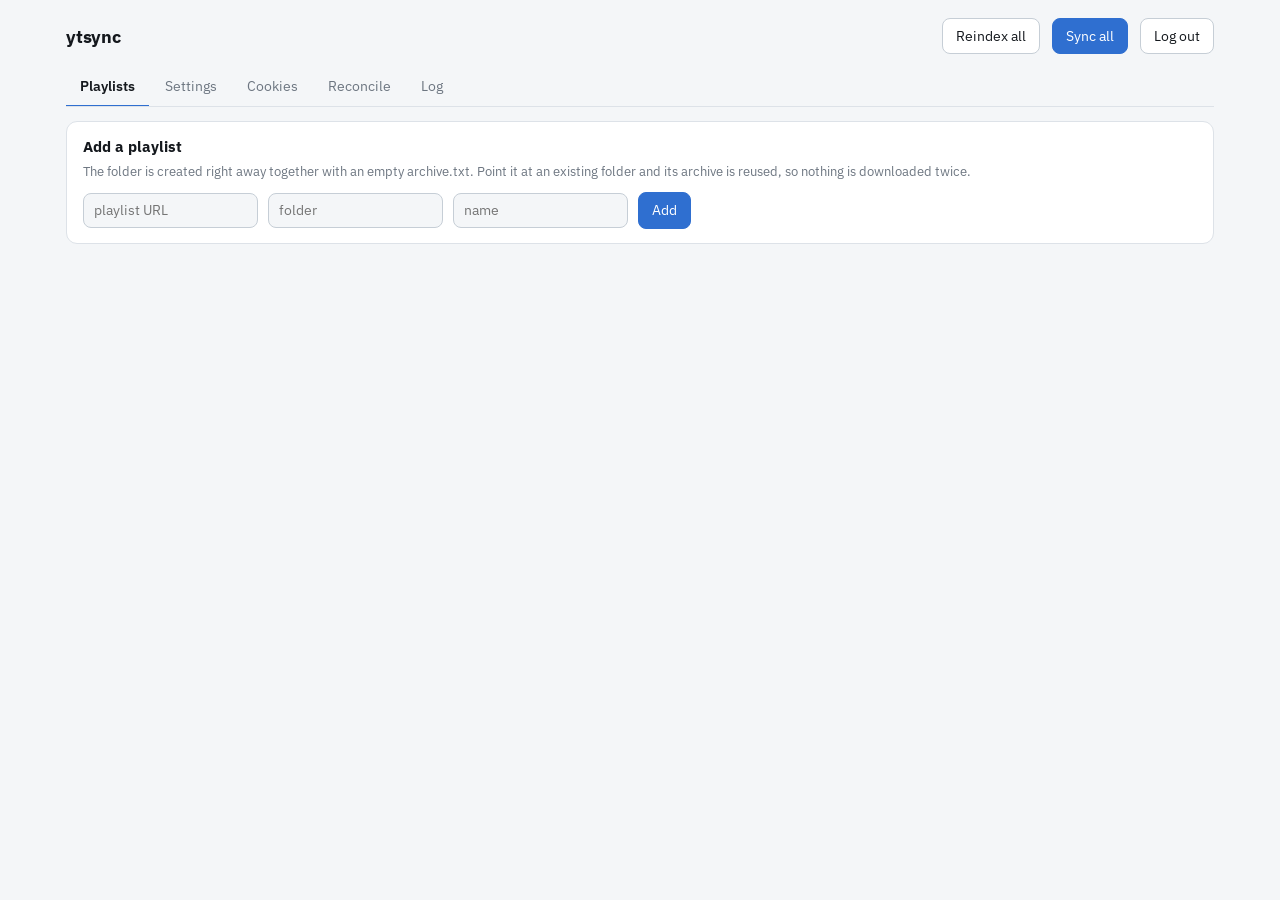
==== commit f519a976: "Add English localisation, worded theme picker, bilingual README The interface now ships Russian and " ====
--- a/templates/index.html
+++ b/templates/index.html
@@ -39,8 +39,8 @@
 .wrap{max-width:1180px;margin:0 auto;padding:18px 16px 60px}
 .grow{flex:1}
 .appbar{display:flex;align-items:center;gap:12px;flex-wrap:wrap;margin-bottom:12px}
-.brand{font-weight:700;font-size:17px;letter-spacing:-.01em}
-.statusline{font-size:12.5px;color:var(--mut);display:flex;gap:8px;flex-wrap:wrap;align-items:center}
+.brand{font-weight:700;font-size:18px;letter-spacing:-.01em}
+.statusline{font-size:13px;color:var(--mut);display:flex;gap:8px;flex-wrap:wrap;align-items:center}
 .statusline b{color:var(--ink);font-weight:600}
 .sep{color:var(--line2)}
 button{font:inherit;font-size:13.5px;padding:7px 13px;border-radius:8px;cursor:pointer;
@@ -51,7 +51,7 @@
 button.primary{background:var(--run);border-color:var(--run);color:#fff}
 button.danger{color:var(--bad)}
 button.sm{font-size:12.5px;padding:5px 10px}
-input,select,textarea{font:inherit;font-size:13px;padding:6px 10px;border-radius:8px;
+input,select,textarea{font:inherit;font-size:13.5px;padding:6px 10px;border-radius:8px;
   border:1px solid var(--line2);background:var(--paper);color:var(--ink)}
 input:focus,select:focus,textarea:focus{outline:2px solid var(--run);outline-offset:1px}
 input[type=text],input[type=password]{min-width:170px}
@@ -66,21 +66,21 @@
 @keyframes pl{0%,100%{opacity:1}50%{opacity:.25}}
 @media (prefers-reduced-motion:reduce){.pulse{animation:none}}
 .banner{border:1px solid var(--warn);background:var(--warnbg);color:var(--warn);
-        border-radius:10px;padding:9px 13px;margin-bottom:10px;font-size:13px}
+        border-radius:10px;padding:9px 13px;margin-bottom:10px;font-size:13.5px}
 .runbar{border:1px solid var(--run);background:var(--runbg);border-radius:11px;
         padding:12px 14px;display:flex;flex-direction:column;gap:9px;margin-bottom:14px}
 .runtop{display:flex;align-items:center;gap:10px;flex-wrap:wrap}
-.runfile{font-size:12.5px;color:var(--ink2);overflow:hidden;text-overflow:ellipsis;white-space:nowrap}
+.runfile{font-size:13px;color:var(--ink2);overflow:hidden;text-overflow:ellipsis;white-space:nowrap}
 .prog{height:5px;border-radius:99px;background:var(--surface);overflow:hidden}
 .prog i{display:block;height:100%;background:var(--run);transition:width .3s}
-.queue{display:flex;gap:6px;align-items:center;flex-wrap:wrap;font-size:12px;color:var(--mut)}
+.queue{display:flex;gap:6px;align-items:center;flex-wrap:wrap;font-size:12.5px;color:var(--mut)}
 /* overflow-x:auto по спецификации делает overflow-y вычисляемым как auto,
    отчего сбоку вылезала вертикальная полоса прокрутки. Гасим её явно. */
 .tabs{display:flex;gap:2px;border-bottom:1px solid var(--line);margin:14px 0;
       overflow-x:auto;overflow-y:hidden;scrollbar-width:none}
 .tabs::-webkit-scrollbar{display:none}
 .tabs button{border:0;background:none;color:var(--mut);border-bottom:2px solid transparent;
-  border-radius:0;margin-bottom:-1px;padding:8px 13px;font-size:13.5px;white-space:nowrap}
+  border-radius:0;margin-bottom:-1px;padding:8px 14px;font-size:14px;white-space:nowrap}
 .tabs button[aria-selected="true"]{color:var(--ink);border-bottom-color:var(--run);font-weight:600}
 .row{display:grid;grid-template-columns:4px 1fr;border:1px solid var(--line);
      border-radius:10px;overflow:hidden;margin-bottom:8px;background:var(--surface);
@@ -105,40 +105,40 @@
   .rmain{grid-template-columns:1fr}
   .racts{justify-self:start}
 }
-/* Закрытые списки стоят в одну строку рядом, раскрытый занимает всю ширину —
-   иначе каждая мелочь съедала бы отдельную строку и карточка росла вчетверо */
+.card{background:var(--surface);border:1px solid var(--line);border-radius:11px;
+      padding:14px 16px;margin-bottom:10px}
+.card h3{margin:0 0 3px;font-size:15px}
+.hint{font-size:13px;color:var(--mut);margin:6px 0}
+.card .hint{margin:0 0 11px}
+.field{display:flex;gap:10px;flex-wrap:wrap;align-items:center}
+.field+.field{margin-top:9px}
+label.inl{font-size:13px;color:var(--mut);display:flex;align-items:center;gap:6px}
+details{margin-top:8px}
+summary{cursor:pointer;color:var(--run);font-size:13.5px}
+.scroll{max-height:290px;overflow:auto;margin-top:6px;border:1px solid var(--line);
+        border-radius:8px}
+table{border-collapse:collapse;width:100%}
+td,th{padding:5px 9px;text-align:left;border-bottom:1px solid var(--line);font-size:13px;
+      vertical-align:top}
+th{color:var(--mut);font-weight:500;position:sticky;top:0;background:var(--surface)}
+pre.log{background:var(--sunk);border:1px solid var(--line);border-radius:9px;padding:11px;
+        font-size:12px;margin:0;max-height:460px;overflow:auto;white-space:pre-wrap;
+        word-break:break-word;font-family:"IBM Plex Mono",ui-monospace,Menlo,monospace;
+        color:var(--ink2)}
+/* Закрытые списки стоят в одну строку рядом, раскрытый занимает всю ширину */
 .rdet{grid-column:1/-1;display:flex;gap:8px 18px;flex-wrap:wrap;align-items:baseline;
       margin-top:2px;border-top:1px solid var(--line);padding-top:9px}
 .rdet details{margin:0;flex:0 0 auto}
 .rdet details[open]{flex:1 1 100%;padding-bottom:2px}
-.rdet summary{font-size:12.5px}
-.card{background:var(--surface);border:1px solid var(--line);border-radius:11px;
-      padding:14px 16px;margin-bottom:10px}
-.card h3{margin:0 0 3px;font-size:14px}
-.hint{font-size:12.5px;color:var(--mut);margin:6px 0}
-.card .hint{margin:0 0 11px}
-.field{display:flex;gap:10px;flex-wrap:wrap;align-items:center}
-.field+.field{margin-top:9px}
-label.inl{font-size:12.5px;color:var(--mut);display:flex;align-items:center;gap:6px}
-details{margin-top:8px}
-summary{cursor:pointer;color:var(--run);font-size:13px}
-.scroll{max-height:290px;overflow:auto;margin-top:6px;border:1px solid var(--line);
-        border-radius:8px}
-table{border-collapse:collapse;width:100%}
-td,th{padding:5px 9px;text-align:left;border-bottom:1px solid var(--line);font-size:12.5px;
-      vertical-align:top}
-th{color:var(--mut);font-weight:500;position:sticky;top:0;background:var(--surface)}
-pre.log{background:var(--sunk);border:1px solid var(--line);border-radius:9px;padding:11px;
-        font-size:11.5px;margin:0;max-height:460px;overflow:auto;white-space:pre-wrap;
-        word-break:break-word;font-family:ui-monospace,Menlo,monospace;color:var(--ink2)}
+.rdet summary{font-size:13px}
 .rec-item{border:1px solid var(--line);border-radius:9px;padding:10px 12px;margin-bottom:8px;
           background:var(--surface)}
-.rec-file{font-size:12.5px;word-break:break-word;margin-bottom:6px}
-.rec-opt{display:flex;gap:7px;align-items:flex-start;font-size:12.5px;padding:3px 0}
+.rec-file{font-size:13px;word-break:break-word;margin-bottom:6px}
+.rec-opt{display:flex;gap:7px;align-items:flex-start;font-size:13px;padding:3px 0}
 .rec-opt input{min-width:0}
-.score{color:var(--mut);font-size:11.5px}
+.score{color:var(--mut);font-size:12px}
 [hidden]{display:none!important}
-.empty{color:var(--mut);font-size:13.5px;padding:14px 0}
+.empty{color:var(--mut);font-size:14px;padding:14px 0}
 </style>
 </head>
 <body>
@@ -146,75 +146,85 @@
 
   <div class="appbar">
     <span class="brand">ytsync</span>
-    <div class="statusline mono" id="status">загрузка…</div>
+    <div class="statusline mono" id="status"></div>
     <span class="grow"></span>
-    <button id="bIndex">Переиндексировать всё</button>
-    <button class="primary" id="bSync">Синхронизировать всё</button>
-    <button id="bTheme" title="Переключить тему">🌗</button>
-    <button id="bOut" title="Выйти из ytsync в этом браузере">Выход</button>
+    <button id="bIndex" data-i18n="reindex_all"></button>
+    <button class="primary" id="bSync" data-i18n="sync_all"></button>
+    <button id="bOut" data-i18n="logout" data-i18n-title="logout_title"></button>
   </div>
 
   <div id="warn"></div>
   <div id="runbar"></div>
 
   <div class="tabs" role="tablist">
-    <button role="tab" aria-selected="true" data-t="pl">Плейлисты</button>
-    <button role="tab" aria-selected="false" data-t="set">Настройки</button>
-    <button role="tab" aria-selected="false" data-t="ck">Куки</button>
-    <button role="tab" aria-selected="false" data-t="rec">Сверка</button>
-    <button role="tab" aria-selected="false" data-t="log">Журнал</button>
+    <button role="tab" aria-selected="true" data-t="pl" data-i18n="tab_playlists"></button>
+    <button role="tab" aria-selected="false" data-t="set" data-i18n="tab_settings"></button>
+    <button role="tab" aria-selected="false" data-t="ck" data-i18n="tab_cookies"></button>
+    <button role="tab" aria-selected="false" data-t="rec" data-i18n="tab_reconcile"></button>
+    <button role="tab" aria-selected="false" data-t="log" data-i18n="tab_log"></button>
   </div>
 
   <section data-p="pl">
     <div id="cards"></div>
     <div class="card">
-      <h3>Добавить плейлист</h3>
-      <p class="hint">Папка создастся сразу вместе с пустым archive.txt. Укажешь существующую —
-        её архив подхватится, и уже скачанное не пойдёт заново.</p>
+      <h3 data-i18n="add_title"></h3>
+      <p class="hint" data-i18n="add_hint"></p>
       <form class="field" id="fAdd">
-        <input type="text" id="aUrl" placeholder="ссылка на плейлист" required>
-        <input type="text" id="aFolder" list="folders" placeholder="папка" required
+        <input type="text" id="aUrl" data-i18n-ph="add_url" required>
+        <input type="text" id="aFolder" list="folders" data-i18n-ph="add_folder" required
                style="min-width:140px">
         <datalist id="folders"></datalist>
-        <input type="text" id="aName" placeholder="название" style="min-width:130px">
-        <button class="primary" type="submit">Добавить</button>
+        <input type="text" id="aName" data-i18n-ph="add_name" style="min-width:130px">
+        <button class="primary" type="submit" data-i18n="add_btn"></button>
       </form>
     </div>
   </section>
 
   <section data-p="set" hidden>
     <div class="card">
-      <h3>Загрузка</h3>
-      <p class="hint">Качество максимальное: пустое поле формата означает лучшее видео плюс
-        лучший звук. Склейка идёт в mkv без перекодирования, процессор не нагружается.</p>
+      <h3 data-i18n="dl_title"></h3>
+      <p class="hint" data-i18n="dl_hint"></p>
       <form id="fCfg">
         <div class="field">
-          <label class="inl">Часы запуска <input type="text" id="cHours" style="width:80px"></label>
-          <label class="inl">Тихие часы <input type="text" id="cQuiet" style="width:110px"
-                 placeholder="напр. 9,10,11"></label>
-          <label class="inl">Не качать, если свободно меньше
-            <input type="number" id="cFree" min="0" step="1" style="width:74px"> ГБ</label>
+          <label class="inl"><span data-i18n="cfg_hours"></span>
+            <input type="text" id="cHours" style="width:80px"></label>
+          <label class="inl"><span data-i18n="cfg_quiet"></span>
+            <input type="text" id="cQuiet" style="width:110px" data-i18n-ph="cfg_quiet_ph"></label>
+          <label class="inl"><span data-i18n="cfg_free"></span>
+            <input type="number" id="cFree" min="0" step="1" style="width:74px"> GB</label>
         </div>
         <div class="field">
-          <label class="inl">Ограничение скорости
-            <input type="text" id="cRate" placeholder="напр. 5M" style="min-width:100px"></label>
-          <label class="inl">Формат
-            <input type="text" id="cFmt" placeholder="пусто = лучшее" style="min-width:170px"></label>
+          <label class="inl"><span data-i18n="cfg_rate"></span>
+            <input type="text" id="cRate" data-i18n-ph="cfg_rate_ph" style="min-width:100px"></label>
+          <label class="inl"><span data-i18n="cfg_format"></span>
+            <input type="text" id="cFmt" data-i18n-ph="cfg_format_ph" style="min-width:170px"></label>
         </div>
         <div class="field">
-          <label class="inl">Шаблон имени
+          <label class="inl"><span data-i18n="cfg_tpl"></span>
             <input type="text" id="cTpl" style="min-width:320px"></label>
-          <label class="inl"><input type="checkbox" id="cThumb"> сохранять обложки</label>
-          <button class="primary" type="submit">Сохранить</button>
+          <label class="inl"><input type="checkbox" id="cThumb">
+            <span data-i18n="cfg_thumbs"></span></label>
+          <button class="primary" type="submit" data-i18n="save"></button>
         </div>
       </form>
     </div>
+
     <div class="card">
-      <h3>Вид</h3>
-      <p class="hint">Масштаб хранится в браузере, на каждом устройстве свой —
-        на сервер не отправляется.</p>
+      <h3 data-i18n="view_title"></h3>
+      <p class="hint" data-i18n="view_hint"></p>
       <div class="field">
-        <label class="inl">Масштаб интерфейса
+        <label class="inl"><span data-i18n="view_lang"></span>
+          <select id="cLang">
+            <option value="ru">Русский</option>
+            <option value="en">English</option>
+          </select></label>
+        <label class="inl"><span data-i18n="view_theme"></span>
+          <select id="cTheme">
+            <option value="auto" data-i18n="theme_auto"></option>
+            <option value="light" data-i18n="theme_light"></option>
+            <option value="dark" data-i18n="theme_dark"></option>
+          </select></label>
+        <label class="inl"><span data-i18n="view_zoom"></span>
           <select id="cZoom">
             <option value="0.9">90%</option>
             <option value="1">100%</option>
@@ -225,81 +235,236 @@
           </select></label>
       </div>
     </div>
+
     <div class="card">
-      <h3>Доступ</h3>
-      <p class="hint">Вход запоминается в этом браузере на полгода. Сброс сессий разлогинит
-        все устройства, включая это.</p>
+      <h3 data-i18n="acc_title"></h3>
+      <p class="hint" data-i18n="acc_hint"></p>
       <form class="field" id="fPw">
-        <input type="password" id="pwOld" placeholder="текущий пароль" autocomplete="current-password" required>
-        <input type="password" id="pwNew" placeholder="новый пароль" autocomplete="new-password" minlength="6" required>
-        <button type="submit">Сменить пароль</button>
-        <button type="button" class="danger" id="bRevoke">Выйти на всех устройствах</button>
+        <input type="password" id="pwOld" data-i18n-ph="acc_current"
+               autocomplete="current-password" required>
+        <input type="password" id="pwNew" data-i18n-ph="acc_new"
+               autocomplete="new-password" minlength="6" required>
+        <button type="submit" data-i18n="acc_change"></button>
+        <button type="button" class="danger" id="bRevoke" data-i18n="acc_revoke"></button>
       </form>
     </div>
   </section>
 
   <section data-p="ck" hidden>
     <div class="card">
-      <div class="field"><h3 style="margin:0">Куки YouTube</h3><span class="grow"></span>
-        <span id="cookState" class="chip">…</span></div>
-      <p class="hint" style="margin-top:9px">Нужны только для приватных плейлистов и видео 18+.
-        Для обычных ссылок не требуются. Формат — Netscape cookies.txt. Всё, что не относится
-        к YouTube и Google, отбрасывается при загрузке. Файл лежит с правами 600 и обратно
-        не читается.</p>
+      <div class="field"><h3 style="margin:0" data-i18n="ck_title"></h3><span class="grow"></span>
+        <span id="cookState" class="chip"></span></div>
+      <p class="hint" style="margin-top:9px" data-i18n="ck_hint"></p>
       <form class="field" id="fCook">
         <input type="file" id="kFile" accept=".txt,text/plain">
-        <button class="primary" type="submit">Загрузить</button>
-        <button type="button" class="danger" id="kDel">Удалить</button>
+        <button class="primary" type="submit" data-i18n="ck_upload"></button>
+        <button type="button" class="danger" id="kDel" data-i18n="delete"></button>
       </form>
       <details>
-        <summary>Вставить текстом</summary>
-        <p class="hint" style="margin:6px 0">Через буфер табуляции часто ломаются — если
-          ругнётся на формат, грузи файлом.</p>
-        <textarea id="kText" rows="5" style="width:100%;font-family:ui-monospace,monospace"></textarea>
-        <button id="kPaste" style="margin-top:6px">Сохранить текст</button>
+        <summary data-i18n="ck_paste"></summary>
+        <p class="hint" style="margin:6px 0" data-i18n="ck_paste_hint"></p>
+        <textarea id="kText" rows="5"
+                  style="width:100%;font-family:'IBM Plex Mono',ui-monospace,monospace"></textarea>
+        <button id="kPaste" style="margin-top:6px" data-i18n="ck_paste_save"></button>
       </details>
     </div>
   </section>
 
   <section data-p="rec" hidden>
     <div class="card">
-      <h3>Сверка файлов без ID</h3>
-      <p class="hint">У части файлов в имени нет ID видео, поэтому сопоставить их автоматически
-        нельзя — для YouTube нет базы хешей. Здесь подбираются похожие по названию, решение
-        за тобой. Подтверждённые ID дописываются в archive.txt, и эти видео больше не скачаются.</p>
+      <h3 data-i18n="rec_title"></h3>
+      <p class="hint" data-i18n="rec_hint"></p>
       <div class="field">
         <select id="recFolder"></select>
-        <button id="recLoad">Подобрать</button>
+        <button id="recLoad" data-i18n="rec_load"></button>
         <span class="grow"></span>
-        <button class="primary" id="recApply" disabled>Подтвердить выбранные</button>
+        <button class="primary" id="recApply" disabled data-i18n="rec_apply"></button>
       </div>
-      <div id="recBody" class="empty">Выбери папку и нажми «Подобрать».</div>
+      <div id="recBody" class="empty" data-i18n="rec_empty"></div>
     </div>
   </section>
 
   <section data-p="log" hidden>
     <div class="card">
-      <div class="field"><h3 style="margin:0">Журнал</h3><span class="grow"></span>
-        <label class="inl"><input type="checkbox" id="lAuto" checked> автообновление</label>
-        <button id="bLog">Обновить</button></div>
-      <pre class="log" id="log" style="margin-top:10px">…</pre>
+      <div class="field"><h3 style="margin:0" data-i18n="log_title"></h3><span class="grow"></span>
+        <label class="inl"><input type="checkbox" id="lAuto" checked>
+          <span data-i18n="log_auto"></span></label>
+        <button id="bLog" data-i18n="refresh"></button></div>
+      <pre class="log" id="log" style="margin-top:10px"></pre>
     </div>
   </section>
 </div>
 
 <script>
+/* =================== локализация =================== */
+const I18N = {
+ru: {
+  reindex_all:"Переиндексировать всё", sync_all:"Синхронизировать всё",
+  logout:"Выход", logout_title:"Выйти из ytsync в этом браузере",
+  tab_playlists:"Плейлисты", tab_settings:"Настройки", tab_cookies:"Куки",
+  tab_reconcile:"Сверка", tab_log:"Журнал",
+  add_title:"Добавить плейлист",
+  add_hint:"Папка создастся сразу вместе с пустым archive.txt. Укажешь существующую — её архив подхватится, и уже скачанное не пойдёт заново.",
+  add_url:"ссылка на плейлист", add_folder:"папка", add_name:"название", add_btn:"Добавить",
+  dl_title:"Загрузка",
+  dl_hint:"Качество максимальное: пустое поле формата означает лучшее видео плюс лучший звук. Склейка идёт в mkv без перекодирования, процессор не нагружается.",
+  cfg_hours:"Часы запуска", cfg_quiet:"Тихие часы", cfg_quiet_ph:"напр. 9,10,11",
+  cfg_free:"Не качать, если свободно меньше", cfg_rate:"Ограничение скорости",
+  cfg_rate_ph:"напр. 5M", cfg_format:"Формат", cfg_format_ph:"пусто = лучшее",
+  cfg_tpl:"Шаблон имени", cfg_thumbs:"сохранять обложки", save:"Сохранить",
+  view_title:"Вид", view_hint:"Язык, тема и масштаб хранятся в браузере, на каждом устройстве свои — на сервер не отправляются.",
+  view_lang:"Язык", view_theme:"Тема", view_zoom:"Масштаб интерфейса",
+  theme_auto:"Как в системе", theme_light:"Светлая", theme_dark:"Тёмная",
+  acc_title:"Доступ",
+  acc_hint:"Вход запоминается в этом браузере на полгода. Сброс сессий разлогинит все устройства, включая это.",
+  acc_current:"текущий пароль", acc_new:"новый пароль", acc_change:"Сменить пароль",
+  acc_revoke:"Выйти на всех устройствах",
+  ck_title:"Куки YouTube",
+  ck_hint:"Нужны только для приватных плейлистов и видео 18+. Для обычных ссылок не требуются. Формат — Netscape cookies.txt. Всё, что не относится к YouTube и Google, отбрасывается при загрузке. Файл лежит с правами 600 и обратно не читается.",
+  ck_upload:"Загрузить", delete:"Удалить", ck_paste:"Вставить текстом",
+  ck_paste_hint:"Через буфер табуляции часто ломаются — если ругнётся на формат, грузи файлом.",
+  ck_paste_save:"Сохранить текст", ck_none:"не загружены", ck_count:"{n} кук",
+  rec_title:"Сверка файлов без ID",
+  rec_hint:"У части файлов в имени нет ID видео, поэтому сопоставить их автоматически нельзя — для YouTube нет базы хешей. Здесь подбираются похожие по названию, решение за тобой. Подтверждённые ID дописываются в archive.txt, и эти видео больше не скачаются.",
+  rec_load:"Подобрать", rec_apply:"Подтвердить выбранные",
+  rec_empty:"Выбери папку и нажми «Подобрать».", rec_working:"Подбираю…",
+  rec_none:"Файлов без ID в этой папке нет.", rec_nomatch:"Похожих не нашлось.",
+  rec_skip:"пропустить", rec_notin:"нет в плейлисте", rec_nothing:"Ничего не выбрано.",
+  rec_confirm:"Дописать {n} ID в archive.txt?\n\nЭти видео больше не будут скачиваться.",
+  rec_added:"Добавлено записей: {n}", rec_folder_opt:"{name} (без ID: {n})",
+  log_title:"Журнал", log_auto:"автообновление", refresh:"Обновить", log_empty:"пусто",
+  st_schedule:"расписание", st_off:"выкл", st_disk:"диск", st_of:"из", st_used:"занято",
+  st_quiet:"тихие часы",
+  run_sync:"Синк", run_index:"Индекс", run_unqueue:"Убрать из очереди", run_del:"Убрать",
+  b_pause:"Пауза", b_stop:"Остановить", b_stop_title:"Недокачанный файл сохранится и продолжится позже",
+  q_next:"Дальше:", q_inq:"В очереди:", q_clear:"Очистить очередь",
+  badge_running:"идёт синк", badge_queued:"в очереди", badge_noindex:"не индексирован",
+  size_unknown:"объём неизвестен",
+  n_total:"всего", n_done:"скачано", n_pending:"в очереди", n_rescued:"спасено",
+  n_lost:"упущено", n_noid:"без ID",
+  d_pending:"В очереди на скачивание — {n}", d_pending_hint:"Доступны на YouTube, локально их пока нет.",
+  d_rescued:"Спасено — {n}", d_rescued_hint:"На YouTube уже не посмотреть, а у тебя лежит.",
+  d_lost:"Упущено — {n}", d_lost_hint:"Недоступно на YouTube и не скачано. Часть бывает чинибельной — попробуй «Повторить упущенные».",
+  d_retry:"Повторить упущенные ({n})",
+  d_orph:"Файлы без ID в имени — {n}", d_orph_hint:"Сопоставить автоматически нельзя — вкладка «Сверка».",
+  loading:"загружаю…", empty:"пусто",
+  th_id:"ID", th_title:"Название", th_reason:"Причина", reason_gone:"нет в плейлисте",
+  file_of:"файл {a} из {b}",
+  meta_checked:"проверен {t}", meta_added:"в прошлый раз скачано {n}",
+  no_playlists:"Плейлистов пока нет. Добавь первый ниже — он сразу проиндексируется, но качать ничего не начнёт.",
+  c_del:"Убрать «{f}» из списка?\n\nФайлы и archive.txt останутся на месте — удаляется только запись.",
+  c_sync:"Скачать {n} видео, примерно {gb} ГБ?\n\nСвободно {free} ГБ.",
+  c_sync_all:"Синхронизировать все плейлисты?\n\nПримерно {gb} ГБ к загрузке, свободно {free} ГБ.",
+  c_logout:"Выйти из ytsync в этом браузере?",
+  c_revoke:"Разлогинить все устройства, включая это?",
+  c_ckdel:"Удалить файл кук с сервера?",
+  a_pw_ok:"Пароль изменён. Этот браузер остался в системе.",
+  a_add_new:"Папка создана, archive.txt пустой — при первом синке скачается весь плейлист.",
+  a_add_old:"Использую существующий archive.txt: {n} записей, они не перекачаются.",
+  a_ck_ok:"Сохранено {n} кук для {d}.", a_ck_drop:"\n\nОтброшено посторонних: {n}",
+  a_pick_file:"Выбери файл", a_empty:"Пусто",
+  e_auth:"нужен вход", e_generic:"ошибка", ago_never:"ни разу", ago_now:"только что",
+  ago_min:"{n} мин назад", ago_h:"{n} ч назад", ago_d:"{n} дн назад",
+},
+en: {
+  reindex_all:"Reindex all", sync_all:"Sync all",
+  logout:"Log out", logout_title:"Log out of ytsync in this browser",
+  tab_playlists:"Playlists", tab_settings:"Settings", tab_cookies:"Cookies",
+  tab_reconcile:"Reconcile", tab_log:"Log",
+  add_title:"Add a playlist",
+  add_hint:"The folder is created right away together with an empty archive.txt. Point it at an existing folder and its archive is reused, so nothing is downloaded twice.",
+  add_url:"playlist URL", add_folder:"folder", add_name:"name", add_btn:"Add",
+  dl_title:"Downloading",
+  dl_hint:"Quality is the best available: an empty format field means best video plus best audio. Files are merged into mkv without re-encoding, so the CPU stays idle.",
+  cfg_hours:"Run at hours", cfg_quiet:"Quiet hours", cfg_quiet_ph:"e.g. 9,10,11",
+  cfg_free:"Skip if free space below", cfg_rate:"Rate limit",
+  cfg_rate_ph:"e.g. 5M", cfg_format:"Format", cfg_format_ph:"empty = best",
+  cfg_tpl:"Filename template", cfg_thumbs:"save thumbnails", save:"Save",
+  view_title:"Appearance", view_hint:"Language, theme and scale are stored in your browser, separately per device — they are never sent to the server.",
+  view_lang:"Language", view_theme:"Theme", view_zoom:"Interface scale",
+  theme_auto:"Match system", theme_light:"Light", theme_dark:"Dark",
+  acc_title:"Access",
+  acc_hint:"Your login is remembered in this browser for six months. Revoking sessions signs out every device, including this one.",
+  acc_current:"current password", acc_new:"new password", acc_change:"Change password",
+  acc_revoke:"Sign out everywhere",
+  ck_title:"YouTube cookies",
+  ck_hint:"Only needed for private playlists and age-restricted videos; ordinary links work without them. Format is Netscape cookies.txt. Everything outside YouTube and Google domains is stripped on upload. The file is stored with 0600 permissions and is never read back.",
+  ck_upload:"Upload", delete:"Delete", ck_paste:"Paste as text",
+  ck_paste_hint:"Tabs often break when copying through the clipboard — if the format is rejected, upload the file instead.",
+  ck_paste_save:"Save text", ck_none:"not loaded", ck_count:"{n} cookies",
+  rec_title:"Reconcile files without IDs",
+  rec_hint:"Some filenames carry no video ID, so they cannot be matched automatically — there is no hash registry for YouTube. Similar titles are suggested here and you decide. Confirmed IDs are appended to archive.txt so those videos are never downloaded again.",
+  rec_load:"Find matches", rec_apply:"Confirm selected",
+  rec_empty:"Pick a folder and press “Find matches”.", rec_working:"Matching…",
+  rec_none:"No files without IDs in this folder.", rec_nomatch:"No similar titles found.",
+  rec_skip:"skip", rec_notin:"not in playlist", rec_nothing:"Nothing selected.",
+  rec_confirm:"Append {n} IDs to archive.txt?\n\nThese videos will never be downloaded again.",
+  rec_added:"Entries added: {n}", rec_folder_opt:"{name} (no ID: {n})",
+  log_title:"Log", log_auto:"auto-refresh", refresh:"Refresh", log_empty:"empty",
+  st_schedule:"schedule", st_off:"off", st_disk:"disk", st_of:"of", st_used:"used",
+  st_quiet:"quiet hours",
+  run_sync:"Sync", run_index:"Index", run_unqueue:"Remove from queue", run_del:"Remove",
+  b_pause:"Pause", b_stop:"Stop", b_stop_title:"The partial file is kept and resumes later",
+  q_next:"Next:", q_inq:"Queued:", q_clear:"Clear queue",
+  badge_running:"syncing", badge_queued:"queued", badge_noindex:"not indexed",
+  size_unknown:"size unknown",
+  n_total:"total", n_done:"downloaded", n_pending:"queued", n_rescued:"rescued",
+  n_lost:"missed", n_noid:"no ID",
+  d_pending:"Queued for download — {n}", d_pending_hint:"Available on YouTube, not on your disk yet.",
+  d_rescued:"Rescued — {n}", d_rescued_hint:"No longer watchable on YouTube, but you have it.",
+  d_lost:"Missed — {n}", d_lost_hint:"Unavailable on YouTube and not downloaded. Some of these are recoverable — try “Retry missed”.",
+  d_retry:"Retry missed ({n})",
+  d_orph:"Files without an ID — {n}", d_orph_hint:"Cannot be matched automatically — see the Reconcile tab.",
+  loading:"loading…", empty:"empty",
+  th_id:"ID", th_title:"Title", th_reason:"Reason", reason_gone:"not in playlist",
+  file_of:"file {a} of {b}",
+  meta_checked:"checked {t}", meta_added:"last run downloaded {n}",
+  no_playlists:"No playlists yet. Add one below — it is indexed immediately but nothing is downloaded until you press Sync.",
+  c_del:"Remove “{f}” from the list?\n\nFiles and archive.txt stay untouched — only the entry is deleted.",
+  c_sync:"Download {n} videos, roughly {gb} GB?\n\n{free} GB free.",
+  c_sync_all:"Sync every playlist?\n\nRoughly {gb} GB to download, {free} GB free.",
+  c_logout:"Log out of ytsync in this browser?",
+  c_revoke:"Sign out every device, including this one?",
+  c_ckdel:"Delete the cookie file from the server?",
+  a_pw_ok:"Password changed. This browser stays signed in.",
+  a_add_new:"Folder created with an empty archive.txt — the first sync will fetch the whole playlist.",
+  a_add_old:"Reusing the existing archive.txt: {n} entries, they will not be downloaded again.",
+  a_ck_ok:"Saved {n} cookies for {d}.", a_ck_drop:"\n\nUnrelated cookies dropped: {n}",
+  a_pick_file:"Pick a file", a_empty:"Empty",
+  e_auth:"login required", e_generic:"error", ago_never:"never", ago_now:"just now",
+  ago_min:"{n} min ago", ago_h:"{n} h ago", ago_d:"{n} d ago",
+}};
+
+let lang = "ru";
+try { lang = localStorage.getItem("ytsync-lang")
+      || ((navigator.language || "").toLowerCase().startsWith("ru") ? "ru" : "en"); } catch(e) {}
+
+function t(key, vars) {
+  let s = (I18N[lang] && I18N[lang][key]) ?? I18N.ru[key] ?? key;
+  if (vars) for (const k in vars) s = s.split("{" + k + "}").join(vars[k]);
+  return s;
+}
+function applyStatic() {
+  document.documentElement.lang = lang;
+  document.querySelectorAll("[data-i18n]").forEach(el => el.textContent = t(el.dataset.i18n));
+  document.querySelectorAll("[data-i18n-ph]").forEach(el => el.placeholder = t(el.dataset.i18nPh));
+  document.querySelectorAll("[data-i18n-title]").forEach(el => el.title = t(el.dataset.i18nTitle));
+}
+const loc = () => lang === "ru" ? "ru-RU" : "en-GB";
+
+/* =================== вспомогательное =================== */
 const $ = s => document.querySelector(s);
 const esc = s => String(s ?? "").replace(/[&<>"]/g, c => ({"&":"&amp;","<":"&lt;",">":"&gt;",'"':"&quot;"}[c]));
-const dt = s => s ? new Date(s).toLocaleString("ru-RU") : "—";
+const dt = s => s ? new Date(s).toLocaleString(loc()) : "—";
 function ago(s) {
-  if (!s) return "ни разу";
+  if (!s) return t("ago_never");
   const m = Math.round((Date.now() - new Date(s)) / 60000);
-  if (m < 1) return "только что";
-  if (m < 60) return `${m} мин назад`;
+  if (m < 1) return t("ago_now");
+  if (m < 60) return t("ago_min", {n:m});
   const h = Math.round(m / 60);
-  if (h < 24) return `${h} ч назад`;
+  if (h < 24) return t("ago_h", {n:h});
   const d = Math.round(h / 24);
-  return d < 30 ? `${d} дн назад` : new Date(s).toLocaleDateString("ru-RU");
+  return d < 30 ? t("ago_d", {n:d}) : new Date(s).toLocaleDateString(loc());
 }
 let STATE = null, busy = false;
 // Раскрыт всегда не более одного списка. Ключ хранится отдельно от разметки,
@@ -310,52 +475,52 @@
 
 async function api(url, opt) {
   const r = await fetch(url, opt);
-  if (r.status === 401) { location.href = "/login"; throw new Error("нужен вход"); }
+  if (r.status === 401) { location.href = "/login"; throw new Error(t("e_auth")); }
   const d = await r.json().catch(() => ({}));
-  if (!r.ok) throw new Error(d.error || d.message || "ошибка");
+  if (!r.ok) throw new Error(d.error || d.message || t("e_generic"));
   return d;
 }
 
-/* ---------------- тема ---------------- */
-const TH = [["auto","🌗"],["light","☀️"],["dark","🌙"]];
-let ti = 0;
-try { const s = localStorage.getItem("ytsync-theme");
-      if (s) ti = Math.max(0, TH.findIndex(t => t[0] === s)); } catch(e) {}
-function paintTheme() {
-  const [v, l] = TH[ti];
+/* =================== вид: язык, тема, масштаб =================== */
+function applyTheme(v) {
   if (v === "auto") document.documentElement.removeAttribute("data-theme");
   else document.documentElement.setAttribute("data-theme", v);
-  $("#bTheme").textContent = l;
   try { localStorage.setItem("ytsync-theme", v); } catch(e) {}
 }
-$("#bTheme").onclick = () => { ti = (ti + 1) % TH.length; paintTheme(); };
-paintTheme();
-
-/* ---------------- масштаб интерфейса ---------------- */
 function applyZoom(v) {
   document.documentElement.style.setProperty("--ui-zoom", v);
   try { localStorage.setItem("ytsync-zoom", v); } catch(e) {}
 }
-let zoom = "1";
-try { zoom = localStorage.getItem("ytsync-zoom") || "1"; } catch(e) {}
-applyZoom(zoom);
-$("#cZoom").value = zoom;
+let theme = "auto", zoom = "1";
+try { theme = localStorage.getItem("ytsync-theme") || "auto";
+      zoom = localStorage.getItem("ytsync-zoom") || "1"; } catch(e) {}
+applyTheme(theme); applyZoom(zoom); applyStatic();
+$("#cTheme").value = theme; $("#cZoom").value = zoom; $("#cLang").value = lang;
+$("#cTheme").onchange = e => applyTheme(e.target.value);
 $("#cZoom").onchange = e => applyZoom(e.target.value);
-
-/* ---------------- вкладки ---------------- */
+$("#cLang").onchange = e => {
+  lang = e.target.value;
+  try { localStorage.setItem("ytsync-lang", lang); } catch(err) {}
+  applyStatic();
+  cardsSig = "";                       // подписи в карточках тоже переводятся
+  refresh().catch(() => {});
+  loadLog();
+};
+
+/* =================== вкладки =================== */
 const tabs = document.querySelectorAll(".tabs button");
-tabs.forEach(t => t.onclick = () => {
-  tabs.forEach(x => x.setAttribute("aria-selected", String(x === t)));
-  document.querySelectorAll("[data-p]").forEach(p => p.hidden = p.dataset.p !== t.dataset.t);
-  if (t.dataset.t === "log") loadLog();
-  try { localStorage.setItem("ytsync-tab", t.dataset.t); } catch(e) {}
+tabs.forEach(tb => tb.onclick = () => {
+  tabs.forEach(x => x.setAttribute("aria-selected", String(x === tb)));
+  document.querySelectorAll("[data-p]").forEach(p => p.hidden = p.dataset.p !== tb.dataset.t);
+  if (tb.dataset.t === "log") loadLog();
+  try { localStorage.setItem("ytsync-tab", tb.dataset.t); } catch(e) {}
 });
 try {
   const saved = localStorage.getItem("ytsync-tab");
   if (saved) { const b = document.querySelector(`.tabs button[data-t="${saved}"]`); if (b) b.click(); }
 } catch(e) {}
 
-/* ---------------- строка плейлиста ---------------- */
+/* =================== строка плейлиста =================== */
 function rail(p) {
   if (p.running) return "run";
   if (p.lost) return "bad";
@@ -365,26 +530,37 @@
 function sizeChip(p) {
   if (!p.pending) return "";
   return p.pending_gb != null
-    ? `<span class="chip">≈ ${p.pending_gb} ГБ</span>`
-    : `<span class="chip">объём неизвестен</span>`;
+    ? `<span class="chip">≈ ${p.pending_gb} GB</span>`
+    : `<span class="chip">${t("size_unknown")}</span>`;
+}
+function tbl(items, withReason) {
+  if (!items || !items.length) return `<div class="hint">${t("empty")}</div>`;
+  return `<div class="scroll"><table><tr><th>${t("th_id")}</th><th>${t("th_title")}</th>${
+    withReason ? `<th>${t("th_reason")}</th>` : ""}</tr>` + items.map(i => `<tr>
+      <td class="mono"><a href="https://youtu.be/${esc(i.video_id)}" target="_blank"
+        rel="noopener">${esc(i.video_id)}</a></td>
+      <td>${esc(i.title)}</td>
+      ${withReason ? `<td>${esc(i.problem || t("reason_gone"))}</td>` : ""}</tr>`).join("")
+    + "</table></div>";
 }
 function row(p) {
   const acts = p.running
-    ? `<button disabled>Синк</button>`
+    ? `<button disabled>${t("run_sync")}</button>`
     : p.queued
-      ? `<button data-act="unqueue" data-f="${esc(p.folder)}">Убрать из очереди</button>`
-      : `<button data-act="index" data-f="${esc(p.folder)}">Индекс</button>
-         <button class="primary" data-act="sync" data-f="${esc(p.folder)}">Синк</button>`;
-  const badge = p.running ? `<span class="chip run"><i class="pulse"></i>идёт синк</span>`
-    : p.queued ? `<span class="chip warn">в очереди</span>` : "";
+      ? `<button data-act="unqueue" data-f="${esc(p.folder)}">${t("run_unqueue")}</button>`
+      : `<button data-act="index" data-f="${esc(p.folder)}">${t("run_index")}</button>
+         <button class="primary" data-act="sync" data-f="${esc(p.folder)}">${t("run_sync")}</button>`;
+  const badge = p.running
+    ? `<span class="chip run"><i class="pulse"></i>${t("badge_running")}</span>`
+    : p.queued ? `<span class="chip warn">${t("badge_queued")}</span>` : "";
   // Нулевые счётчики не показываем: они только шумят. Всего и скачано — всегда.
   const nums = [
-    `всего <b>${p.in_playlist}</b>`,
-    `скачано <b class="g">${p.downloaded}</b>`,
-    p.pending ? `в очереди <b class="y">${p.pending}</b>` : "",
-    p.rescued ? `спасено <b class="g">${p.rescued}</b>` : "",
-    p.lost ? `упущено <b class="r">${p.lost}</b>` : "",
-    p.files_without_id ? `без ID <b class="y">${p.files_without_id}</b>` : "",
+    `${t("n_total")} <b>${p.in_playlist}</b>`,
+    `${t("n_done")} <b class="g">${p.downloaded}</b>`,
+    p.pending ? `${t("n_pending")} <b class="y">${p.pending}</b>` : "",
+    p.rescued ? `${t("n_rescued")} <b class="g">${p.rescued}</b>` : "",
+    p.lost ? `${t("n_lost")} <b class="r">${p.lost}</b>` : "",
+    p.files_without_id ? `${t("n_noid")} <b class="y">${p.files_without_id}</b>` : "",
   ].filter(Boolean).map(x => `<span>${x}</span>`).join("");
 
   // Ключ нужен, чтобы раскрытый список пережил перерисовку по опросу состояния
@@ -394,55 +570,42 @@
       <summary>${title}</summary>${openDet === k ? body : ""}</details>`;
   };
   const det = [
-    p.pending ? dd("pending", `В очереди на скачивание — ${p.pending}`,
-      `<div class="hint">Доступны на YouTube, локально их пока нет.</div>
-       ${tbl(p.pending_items, false)}`) : "",
-    p.rescued ? dd("rescued", `Спасено — ${p.rescued}`,
-      `<div class="hint">На YouTube уже не посмотреть, а у тебя лежит.</div>
-       ${tbl(p.rescued_items, true)}`) : "",
-    p.lost ? dd("lost", `Упущено — ${p.lost}`,
-      `<div class="hint">Недоступно на YouTube и не скачано. Часть бывает чинибельной —
-         попробуй «Повторить упущенные».</div>
-       ${tbl(p.lost_items, true)}
+    p.pending ? dd("pending", t("d_pending", {n:p.pending}),
+      `<div class="hint">${t("d_pending_hint")}</div>${tbl(p.pending_items, false)}`) : "",
+    p.rescued ? dd("rescued", t("d_rescued", {n:p.rescued}),
+      `<div class="hint">${t("d_rescued_hint")}</div>${tbl(p.rescued_items, true)}`) : "",
+    p.lost ? dd("lost", t("d_lost", {n:p.lost}),
+      `<div class="hint">${t("d_lost_hint")}</div>${tbl(p.lost_items, true)}
        <button class="sm" style="margin-top:7px" data-act="retry" data-f="${esc(p.folder)}">
-         Повторить упущенные (${p.lost})</button>`) : "",
-    p.files_without_id ? dd("orph", `Файлы без ID в имени — ${p.files_without_id}`,
-      `<div class="hint">Сопоставить автоматически нельзя — вкладка «Сверка».</div>
+         ${t("d_retry", {n:p.lost})}</button>`) : "",
+    p.files_without_id ? dd("orph", t("d_orph", {n:p.files_without_id}),
+      `<div class="hint">${t("d_orph_hint")}</div>
        ${orphCache[p.folder]
          ? `<div class="scroll"><table>${orphCache[p.folder]
              .map(f => `<tr><td class="mono">${esc(f)}</td></tr>`).join("")}</table></div>`
-         : '<div class="hint">загружаю…</div>'}`,
+         : `<div class="hint">${t("loading")}</div>`}`,
       ` data-orph="${esc(p.folder)}"`) : "",
   ].join("");
+
   return `<div class="row">
     <div class="rail ${rail(p)}"></div>
     <div class="rmain">
       <div class="rid"><b>${esc(p.name)}</b><span class="rpath mono">/${esc(p.folder)}</span>
         ${badge}${sizeChip(p)}
-        ${p.indexed ? "" : '<span class="chip">не индексирован</span>'}</div>
+        ${p.indexed ? "" : `<span class="chip">${t("badge_noindex")}</span>`}</div>
       <div class="rnums mono">${nums}</div>
       <div class="racts">${acts}
-        <button class="danger" data-act="del" data-f="${esc(p.folder)}">Убрать</button></div>
-      <div class="rmeta">проверен ${ago(p.indexed_at)}${
-        p.last_run && p.last_run.added ? ` · в прошлый раз скачано ${p.last_run.added}` : ""}${
+        <button class="danger" data-act="del" data-f="${esc(p.folder)}">${t("run_del")}</button></div>
+      <div class="rmeta">${t("meta_checked", {t: ago(p.indexed_at)})}${
+        p.last_run && p.last_run.added ? ` · ${t("meta_added", {n:p.last_run.added})}` : ""}${
         p.last_run && p.last_run.message
           ? ` · <span style="color:var(--bad)">${esc(p.last_run.message)}</span>` : ""}</div>
       ${det ? `<div class="rdet">${det}</div>` : ""}
     </div>
   </div>`;
 }
-function tbl(items, withReason) {
-  if (!items || !items.length) return '<div class="hint">пусто</div>';
-  return `<div class="scroll"><table><tr><th>ID</th><th>Название</th>${
-    withReason ? "<th>Причина</th>" : ""}</tr>` + items.map(i => `<tr>
-      <td class="mono"><a href="https://youtu.be/${esc(i.video_id)}" target="_blank"
-        rel="noopener">${esc(i.video_id)}</a></td>
-      <td>${esc(i.title)}</td>
-      ${withReason ? `<td>${esc(i.problem || "нет в плейлисте")}</td>` : ""}</tr>`).join("")
-    + "</table></div>";
-}
-
-/* ---------------- обновление ---------------- */
+
+/* =================== обновление =================== */
 async function refresh() {
   const s = await api("/api/state");
   STATE = s;
@@ -450,39 +613,40 @@
   busy = !!cur;
 
   $("#status").innerHTML =
-    `<span>расписание <b>${(s.config.schedule_hours||[]).map(h=>h+":00").join(", ") || "выкл"}</b></span>
+    `<span>${t("st_schedule")} <b>${(s.config.schedule_hours||[]).map(h=>h+":00").join(", ")
+      || t("st_off")}</b></span>
      <span class="sep">·</span>
-     <span>диск <b>${d.free_gb ?? "?"} ГБ</b> из ${d.total_gb ?? "?"}</span>
-     <span class="sep">·</span><span><b>${d.used_pct ?? "?"}%</b> занято</span>
-     ${s.quiet_now ? '<span class="sep">·</span><span class="chip warn">тихие часы</span>' : ""}`;
-
-  $("#warn").innerHTML = !s.space_ok
-    ? `<div class="banner">${esc(s.space_warning)}</div>` : "";
-
+     <span>${t("st_disk")} <b>${d.free_gb ?? "?"} GB</b> ${t("st_of")} ${d.total_gb ?? "?"}</span>
+     <span class="sep">·</span><span><b>${d.used_pct ?? "?"}%</b> ${t("st_used")}</span>
+     ${s.quiet_now ? `<span class="sep">·</span><span class="chip warn">${t("st_quiet")}</span>` : ""}`;
+
+  $("#warn").innerHTML = !s.space_ok ? `<div class="banner">${esc(s.space_warning)}</div>` : "";
+
+  const qchips = r.queue.map(j => `<span class="chip">${esc(j.folder)} · ${esc(j.kind)}
+      <button class="sm" data-act="unqueue" data-f="${esc(j.folder)}"
+      style="padding:0 4px;border:0;background:none">✕</button></span>`).join("");
   $("#runbar").innerHTML = cur ? `<div class="runbar">
       <div class="runtop">
         <span class="chip run"><i class="pulse"></i>${esc(cur.stage || cur.kind)}</span>
         <b>${esc(cur.folder)}</b>
-        ${cur.expected ? `<span class="mono" style="font-size:12.5px">файл ${
-          cur.done || 0} из ${cur.expected}</span>` : ""}
-        ${cur.percent ? `<span class="mono" style="font-size:12.5px">${cur.percent.toFixed(1)}%</span>` : ""}
+        ${cur.expected ? `<span class="mono" style="font-size:13px">${
+          t("file_of", {a: cur.done || 0, b: cur.expected})}</span>` : ""}
+        ${cur.percent ? `<span class="mono" style="font-size:13px">${cur.percent.toFixed(1)}%</span>` : ""}
         <span class="grow"></span>
-        <button id="bPause">Пауза</button>
-        <button class="danger" id="bStop" title="Недокачанный файл сохранится и продолжится позже">Остановить</button>
+        <button id="bPause">${t("b_pause")}</button>
+        <button class="danger" id="bStop" title="${t("b_stop_title")}">${t("b_stop")}</button>
       </div>
       ${cur.item ? `<div class="runfile mono">${esc(cur.item)}</div>` : ""}
       <div class="prog"><i style="width:${cur.percent || 0}%"></i></div>
-      ${r.queued ? `<div class="queue"><span>Дальше:</span>${
-        r.queue.map(j => `<span class="chip">${esc(j.folder)} · ${esc(j.kind)}
-          <button class="sm" data-act="unqueue" data-f="${esc(j.folder)}"
-          style="padding:0 4px;border:0;background:none">✕</button></span>`).join("")}
-        <button class="sm" id="bQClear">Очистить очередь</button></div>` : ""}
+      ${r.queued ? `<div class="queue"><span>${t("q_next")}</span>${qchips}
+        <button class="sm" id="bQClear">${t("q_clear")}</button></div>` : ""}
     </div>` : (r.queued ? `<div class="runbar"><div class="queue">
-        <span>В очереди:</span>${r.queue.map(j => `<span class="chip">${esc(j.folder)}</span>`).join("")}
-        <button class="sm" id="bQClear">Очистить очередь</button></div></div>` : "");
+        <span>${t("q_inq")}</span>${qchips}
+        <button class="sm" id="bQClear">${t("q_clear")}</button></div></div>` : "");
 
   $("#bSync").disabled = busy;
   $("#bIndex").disabled = busy;
+
   // Перерисовываем только при реальных изменениях: иначе каждые 2 секунды
   // сбрасывалась бы прокрутка и мерцал текст. Подпись компактная — по числам,
   // а не по всем спискам, чтобы не гонять сотни килобайт на каждом опросе.
@@ -491,17 +655,17 @@
                           p.rescued, p.lost, p.files_without_id, p.pending_gb,
                           p.queued, p.running, p.indexed_at,
                           p.last_run && p.last_run.finished]),
-    openDet, Object.keys(orphCache).sort()]);
+    openDet, Object.keys(orphCache).sort(), lang]);
   if (sig !== cardsSig) {
     cardsSig = sig;
     $("#cards").innerHTML = s.playlists.length ? s.playlists.map(row).join("")
-      : '<div class="card empty">Плейлистов пока нет. Добавь первый ниже — он сразу проиндексируется, но качать ничего не начнёт.</div>';
+      : `<div class="card empty">${t("no_playlists")}</div>`;
   }
   $("#folders").innerHTML = (s.known_folders||[]).map(f => `<option value="${esc(f)}">`).join("");
 
   const sel = $("#recFolder"), keep = sel.value;
-  sel.innerHTML = s.playlists.map(p =>
-    `<option value="${esc(p.folder)}">${esc(p.name)} (без ID: ${p.files_without_id})</option>`).join("");
+  sel.innerHTML = s.playlists.map(p => `<option value="${esc(p.folder)}">${
+    esc(t("rec_folder_opt", {name: p.name, n: p.files_without_id}))}</option>`).join("");
   if (keep) sel.value = keep;
 
   const c = s.config;
@@ -516,8 +680,8 @@
   const k = s.cookies || {};
   $("#cookState").className = "chip " + (k.present ? "ok" : "");
   $("#cookState").textContent = k.present
-    ? `${k.count} кук · ${(k.domains||[]).slice(0,3).join(", ")} · ${dt(k.mtime)}`
-    : "не загружены";
+    ? `${t("ck_count", {n:k.count})} · ${(k.domains||[]).slice(0,3).join(", ")} · ${dt(k.mtime)}`
+    : t("ck_none");
   $("#kDel").disabled = !k.present;
 }
 
@@ -526,11 +690,11 @@
     const l = await api("/api/log?limit=250");
     $("#log").textContent = l.map(x =>
       `${x.ts.replace("T"," ").replace("+00:00","")} ${x.folder ? "["+x.folder+"] " : ""}${x.line}`
-    ).join("\n") || "пусто";
+    ).join("\n") || t("log_empty");
   } catch(e) {}
 }
 
-/* ---------------- действия ---------------- */
+/* =================== действия =================== */
 document.addEventListener("click", async e => {
   const b = e.target.closest("button[data-act]");
   if (!b) return;
@@ -538,17 +702,17 @@
   const p = (STATE?.playlists || []).find(x => x.folder === f);
   try {
     if (act === "del") {
-      if (!confirm(`Убрать «${f}» из списка?\n\nФайлы и archive.txt останутся на месте — удаляется только запись.`)) return;
+      if (!confirm(t("c_del", {f}))) return;
       await api("/api/playlists/" + encodeURIComponent(f), {method:"DELETE"});
     } else if (act === "unqueue") {
       await api("/api/queue?folder=" + encodeURIComponent(f), {method:"DELETE"});
     } else if (act === "retry") {
       const r = await api("/api/retry/" + encodeURIComponent(f), {method:"POST"});
-      alert(r.message + (r.count ? ` (${r.count} шт.)` : ""));
+      alert(r.message + (r.count ? ` (${r.count})` : ""));
     } else if (act === "sync") {
       // Подтверждаем только дорогой запуск, чтобы не докучать на мелочи
       if (p && p.pending_gb != null && p.pending_gb >= 10 &&
-          !confirm(`Скачать ${p.pending} видео, примерно ${p.pending_gb} ГБ?\n\nСвободно ${STATE.disk.free_gb} ГБ.`)) return;
+          !confirm(t("c_sync", {n:p.pending, gb:p.pending_gb, free:STATE.disk.free_gb}))) return;
       const r = await api(`/api/run/sync?folder=${encodeURIComponent(f)}`, {method:"POST"});
       if (!r.ok) alert(r.message);
     } else {
@@ -566,16 +730,15 @@
   e.preventDefault();
   const d = s.parentElement, key = d.dataset.det;
   openDet = (openDet === key) ? null : key;
-  cardsSig = "";                       // заставляем перерисовать с новым состоянием
+  cardsSig = "";
   await refresh().catch(() => {});
-  // Список файлов без ID подгружаем лениво и кладём в кэш, чтобы не тянуть заново
   const folder = d.dataset.orph;
   if (folder && openDet === key && !orphCache[folder]) {
     try {
       orphCache[folder] = (await api("/api/orphans/" + encodeURIComponent(folder))).files;
       cardsSig = "";
       await refresh().catch(() => {});
-    } catch (err) { /* покажем «загружаю…», это не критично */ }
+    } catch (err) { /* останется «загружаю…», это не критично */ }
   }
 });
 
@@ -592,7 +755,7 @@
 
 $("#bSync").onclick = async () => {
   const tot = (STATE?.playlists || []).reduce((a, p) => a + (p.pending_gb || 0), 0);
-  if (tot >= 10 && !confirm(`Синхронизировать все плейлисты?\n\nПримерно ${tot.toFixed(1)} ГБ к загрузке, свободно ${STATE.disk.free_gb} ГБ.`)) return;
+  if (tot >= 10 && !confirm(t("c_sync_all", {gb: tot.toFixed(1), free: STATE.disk.free_gb}))) return;
   try { await api("/api/run/sync", {method:"POST"}); refresh(); loadLog(); }
   catch (err) { alert(err.message); }
 };
@@ -602,7 +765,7 @@
 };
 $("#bLog").onclick = loadLog;
 $("#bOut").onclick = async () => {
-  if (!confirm("Выйти из ytsync в этом браузере?")) return;
+  if (!confirm(t("c_logout"))) return;
   await api("/api/auth/logout", {method:"POST"}); location.href = "/login";
 };
 
@@ -613,9 +776,7 @@
       headers:{"Content-Type":"application/json"},
       body: JSON.stringify({url:$("#aUrl").value, folder:$("#aFolder").value, name:$("#aName").value})});
     $("#aUrl").value = $("#aFolder").value = $("#aName").value = "";
-    alert(r.archive_created
-      ? "Папка создана, archive.txt пустой — при первом синке скачается весь плейлист."
-      : `Использую существующий archive.txt: ${r.archive_entries} записей, они не перекачаются.`);
+    alert(r.archive_created ? t("a_add_new") : t("a_add_old", {n:r.archive_entries}));
     refresh(); loadLog();
   } catch (err) { alert(err.message); }
 };
@@ -640,11 +801,11 @@
     await api("/api/auth/password", {method:"POST", headers:{"Content-Type":"application/json"},
       body: JSON.stringify({current:$("#pwOld").value, password:$("#pwNew").value})});
     $("#pwOld").value = $("#pwNew").value = "";
-    alert("Пароль изменён. Этот браузер остался в системе.");
+    alert(t("a_pw_ok"));
   } catch (err) { alert(err.message); }
 };
 $("#bRevoke").onclick = async () => {
-  if (!confirm("Разлогинить все устройства, включая это?")) return;
+  if (!confirm(t("c_revoke"))) return;
   await api("/api/auth/revoke", {method:"POST"});
   location.href = "/login";
 };
@@ -653,37 +814,37 @@
   const opt = isFile ? {method:"POST", body}
     : {method:"POST", headers:{"Content-Type":"application/json"}, body:JSON.stringify({text:body})};
   const c = (await api("/api/cookies", opt)).cookies;
-  alert(`Сохранено ${c.count} кук для ${(c.domains||[]).join(", ")}.` +
-    (c.dropped ? `\n\nОтброшено посторонних: ${c.dropped}` : ""));
+  alert(t("a_ck_ok", {n:c.count, d:(c.domains||[]).join(", ")})
+        + (c.dropped ? t("a_ck_drop", {n:c.dropped}) : ""));
   refresh(); loadLog();
 }
 $("#fCook").onsubmit = async e => {
   e.preventDefault();
   const f = $("#kFile").files[0];
-  if (!f) { alert("Выбери файл"); return; }
+  if (!f) { alert(t("a_pick_file")); return; }
   const fd = new FormData(); fd.append("file", f);
   try { await sendCookies(fd, true); $("#kFile").value = ""; } catch (err) { alert(err.message); }
 };
 $("#kPaste").onclick = async () => {
-  if (!$("#kText").value.trim()) { alert("Пусто"); return; }
+  if (!$("#kText").value.trim()) { alert(t("a_empty")); return; }
   try { await sendCookies($("#kText").value, false); $("#kText").value = ""; }
   catch (err) { alert(err.message); }
 };
 $("#kDel").onclick = async () => {
-  if (!confirm("Удалить файл кук с сервера?")) return;
+  if (!confirm(t("c_ckdel"))) return;
   try { await api("/api/cookies", {method:"DELETE"}); refresh(); loadLog(); }
   catch (err) { alert(err.message); }
 };
 
-/* ---------------- сверка ---------------- */
+/* =================== сверка =================== */
 $("#recLoad").onclick = async () => {
   const f = $("#recFolder").value;
   if (!f) return;
-  $("#recBody").innerHTML = '<div class="empty">Подбираю…</div>';
+  $("#recBody").innerHTML = `<div class="empty">${t("rec_working")}</div>`;
   try {
     const d = await api("/api/reconcile/" + encodeURIComponent(f));
     if (!d.items.length) {
-      $("#recBody").innerHTML = '<div class="empty">Файлов без ID в этой папке нет.</div>';
+      $("#recBody").innerHTML = `<div class="empty">${t("rec_none")}</div>`;
       $("#recApply").disabled = true; return;
     }
     $("#recBody").innerHTML = d.items.map((it, i) => `<div class="rec-item">
@@ -692,22 +853,22 @@
           <input type="radio" name="rec${i}" value="${esc(s.video_id)}">
           <span>${esc(s.title)}
             <span class="score">· ${Math.round(s.score*100)}% · ${esc(s.video_id)}${
-              s.in_playlist ? "" : " · нет в плейлисте"}</span></span></label>`).join("")
-        : '<div class="hint">Похожих не нашлось.</div>'}
+              s.in_playlist ? "" : " · " + t("rec_notin")}</span></span></label>`).join("")
+        : `<div class="hint">${t("rec_nomatch")}</div>`}
       <label class="rec-opt"><input type="radio" name="rec${i}" value="" checked>
-        <span class="score">пропустить</span></label></div>`).join("");
+        <span class="score">${t("rec_skip")}</span></label></div>`).join("");
     $("#recApply").disabled = false;
   } catch (err) { $("#recBody").innerHTML = `<div class="empty">${esc(err.message)}</div>`; }
 };
 $("#recApply").onclick = async () => {
   const pairs = [...document.querySelectorAll("#recBody input[type=radio]:checked")]
     .filter(r => r.value).map(r => ({video_id: r.value}));
-  if (!pairs.length) { alert("Ничего не выбрано."); return; }
-  if (!confirm(`Дописать ${pairs.length} ID в archive.txt?\n\nЭти видео больше не будут скачиваться.`)) return;
+  if (!pairs.length) { alert(t("rec_nothing")); return; }
+  if (!confirm(t("rec_confirm", {n:pairs.length}))) return;
   try {
     const r = await api("/api/reconcile/" + encodeURIComponent($("#recFolder").value),
       {method:"POST", headers:{"Content-Type":"application/json"}, body: JSON.stringify({pairs})});
-    alert(`Добавлено записей: ${r.added}`);
+    alert(t("rec_added", {n:r.added}));
     $("#recLoad").click(); refresh();
   } catch (err) { alert(err.message); }
 };
